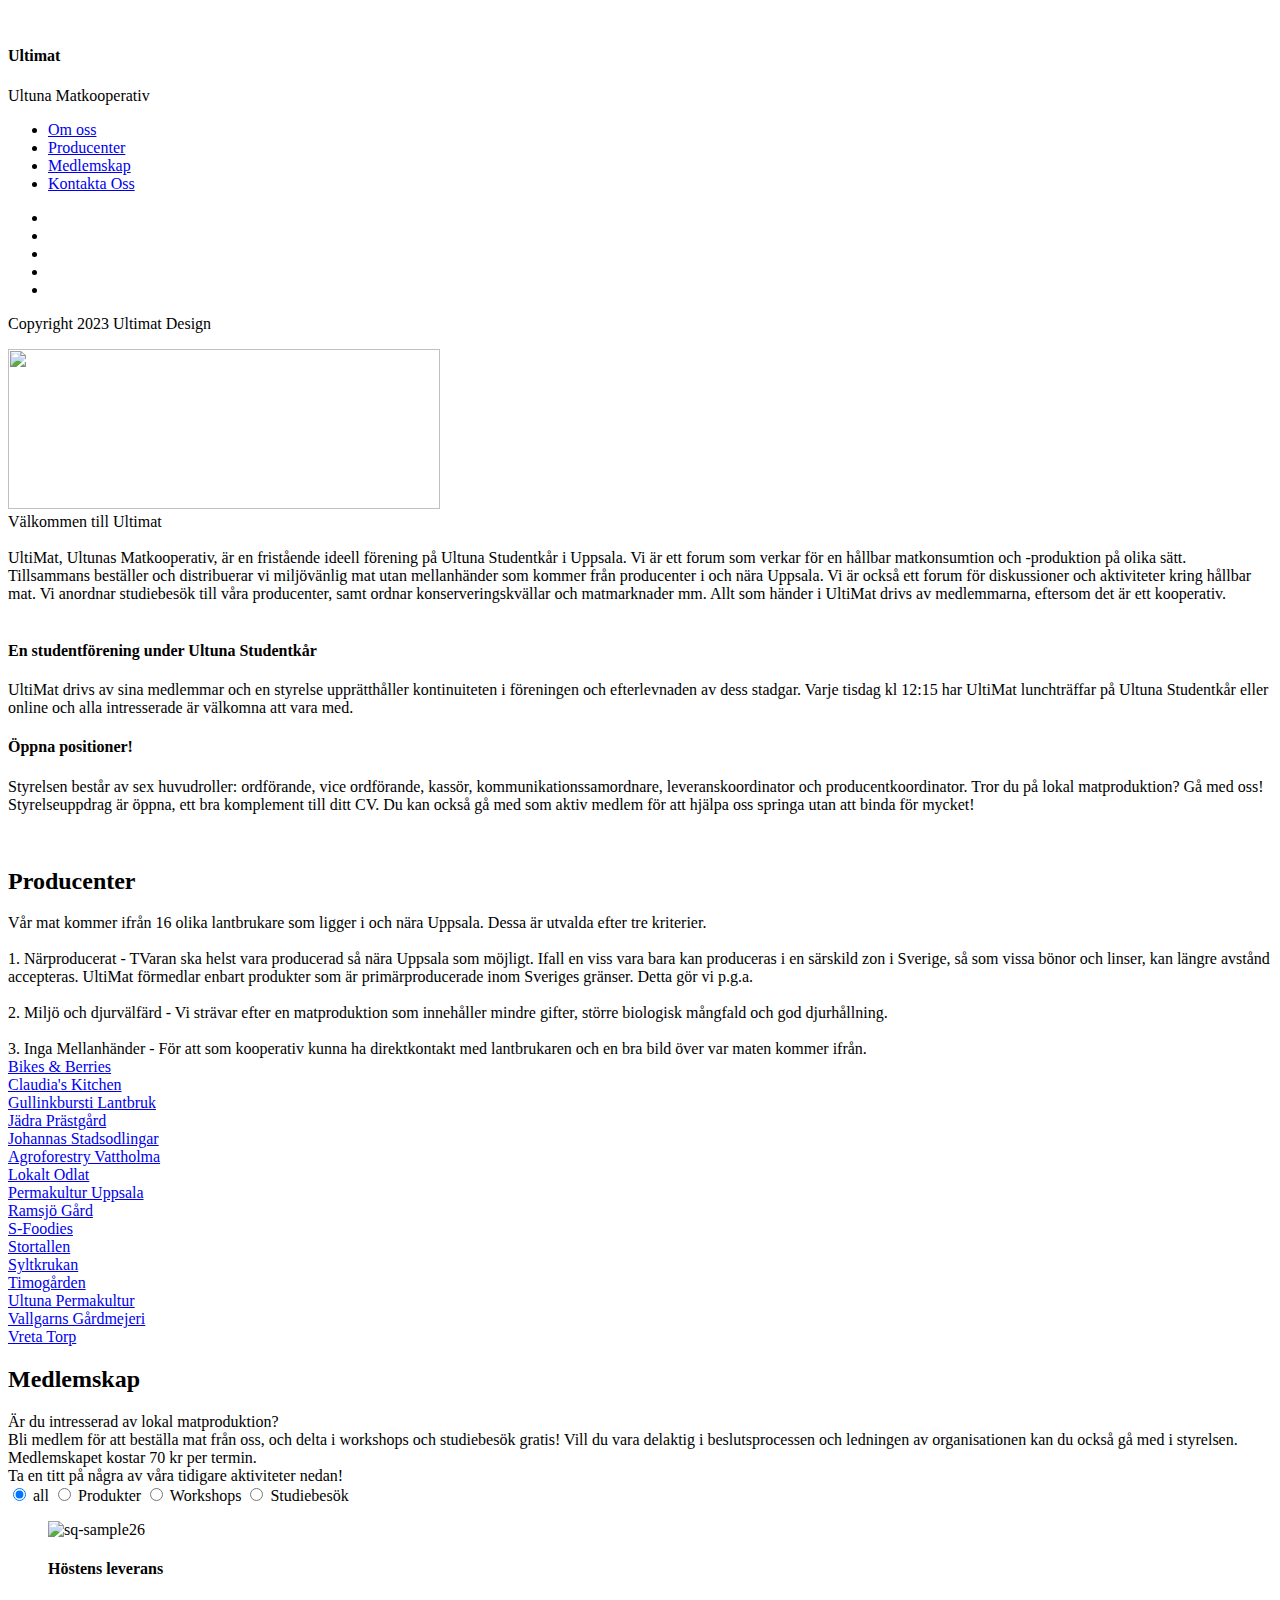
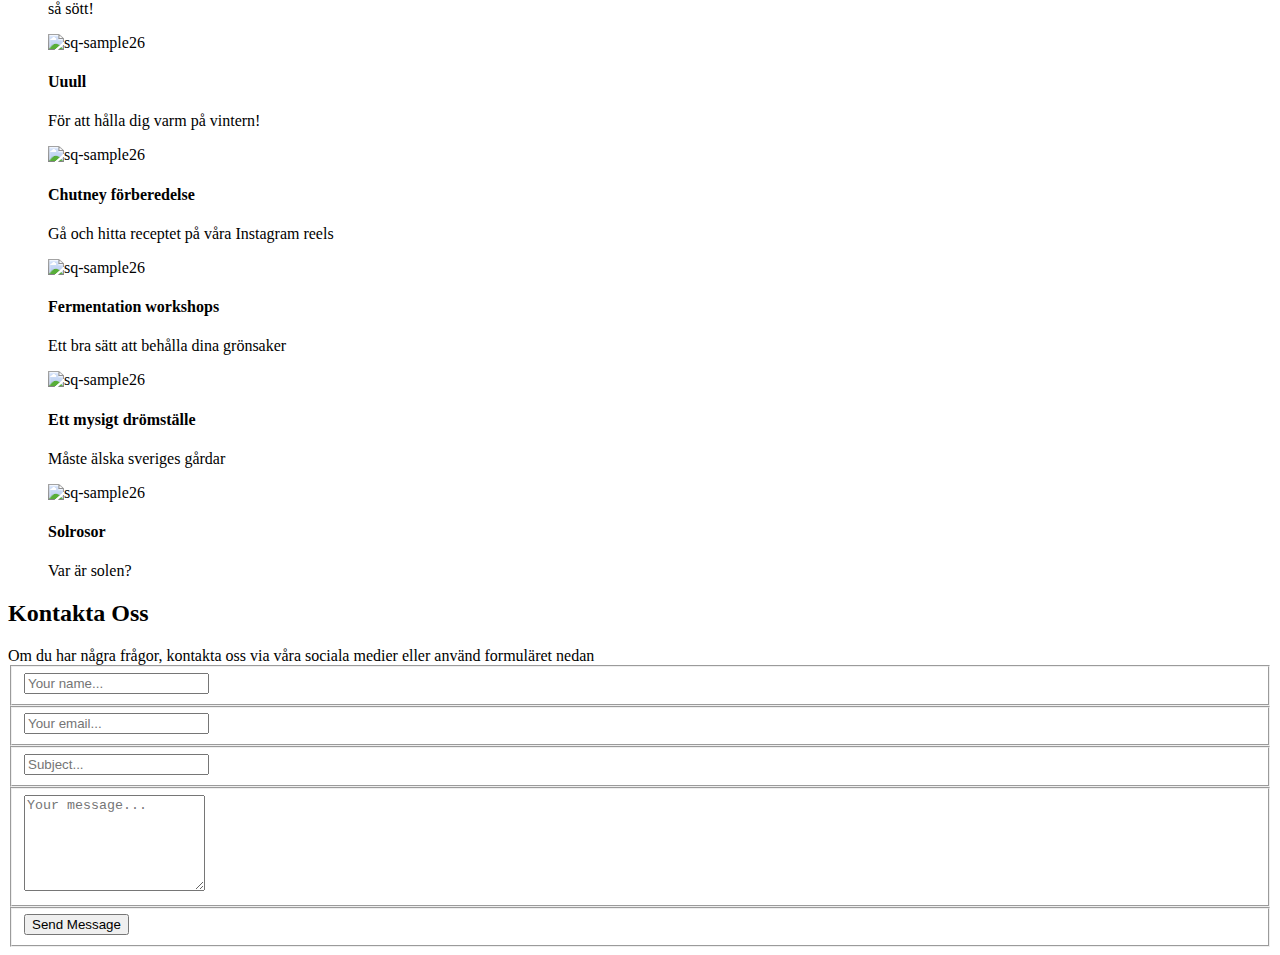
==== swedish.html @ 1b1e7d76 "Add files via upload" ====
<!DOCTYPE html>
<html lang="en">
  <head>
    <meta charset="utf-8" />
    <meta
      name="viewport"
      content="width=device-width, initial-scale=1, shrink-to-fit=no"
    />
    <meta name="description" content="" />
    <meta name="author" content="" />
    <link
      href="https://fonts.googleapis.com/css?family=Lato:100,300,400,700,900"
      rel="stylesheet"
    />

    <title>Ultimat Ultuna</title>
<!--
Reflux Template
https://templatemo.com/tm-531-reflux
-->
    <!-- Bootstrap core CSS -->
    <link href="vendor/bootstrap/css/bootstrap.min.css" rel="stylesheet" />

    <!-- Additional CSS Files -->
    <link rel="stylesheet" href="assets/css/fontawesome.css" />
    <link rel="stylesheet" href="assets/css/templatemo-style.css" />
    <link rel="stylesheet" href="assets/css/owl.css" />
    <link rel="stylesheet" href="assets/css/lightbox.css" />
  </head>

  <body>
    <div id="page-wraper">
      <!-- Sidebar Menu -->
      <div class="responsive-nav">
        <i class="fa fa-bars" id="menu-toggle"></i>
        <div id="menu" class="menu">
          <i class="fa fa-times" id="menu-close"></i>
          <div class="container">
            <div class="image">
              <a href="#"><img src="assets/images/author-image.jpg" alt="" /></a>
            </div>
            <div class="author-content">
              <h4>Ultimat</h4>
              <span>Ultuna Matkooperativ</span>
            </div>
            <nav class="main-nav" role="navigation">
              <ul class="main-menu">
                <li><a href="#section1">Om oss</a></li>
                <li><a href="#section2">Producenter</a></li>
                <li><a href="#section3">Medlemskap</a></li>
                <li><a href="#section4">Kontakta Oss</a></li>
              </ul>
            </nav>
            <div class="social-network">
              <ul class="soial-icons">
                <li>
                  <a href="index.html"
                    ><i class="fa fa-language"></i
                  ></a>
                </li>
                <li>
                  <a href="https://www.instagram.com/ultimat_ultuna/"><i class="fa fa-instagram"></i></a>
                </li>
                <li>
                  <a href="https://www.facebook.com/ultimatultuna/"><i class="fa fa-facebook"></i></a>
                </li>
                <li>
                  <a href="https://linktr.ee/ultimat_ultuna"><i class="fa fa-desktop"></i></a>
                </li>
                <li>
                  <a href="#"><i class="fa fa-envelope"></i></a>
                </li>
              </ul>
            </div>
            <div class="copyright-text">
              <p>Copyright 2023 Ultimat Design</p>
            </div>
          </div>
        </div>
      </div>

      <section class="section about-me" data-section="section1">
        <div class="container">
            <div class="center-image">
            </div>
          <div class="section-heading">
              <img src="assets/images/center.jpg" alt="" style="width:27em; height:10em;" />
            <div class="line-dec"></div>
            <span
              >Välkommen till Ultimat  <br><br> UltiMat, Ultunas Matkooperativ, är en fristående ideell förening på Ultuna Studentkår i Uppsala. Vi är ett forum som verkar för en hållbar matkonsumtion och -produktion på olika sätt. Tillsammans beställer och distribuerar vi miljövänlig mat utan mellanhänder som kommer från producenter i och nära Uppsala. Vi är också ett forum för diskussioner och aktiviteter kring hållbar mat. Vi anordnar studiebesök till våra producenter, samt ordnar konserveringskvällar och matmarknader mm.  Allt som händer i UltiMat drivs av medlemmarna, eftersom det är ett kooperativ.</span
            >
          </div>
          <div class="left-image-post">
            <div class="row">
              <div class="col-md-6">
                <div class="left-image">
                  <img src="assets/images/left-image.jpg" alt="" />
                </div>
              </div>
              <div class="col-md-6">
                <div class="right-text">
                  <h4>En studentförening under Ultuna Studentkår</h4>
                  <p> UltiMat drivs av sina medlemmar och en styrelse upprätthåller kontinuiteten i föreningen och efterlevnaden av dess stadgar. Varje tisdag kl 12:15 har UltiMat lunchträffar på Ultuna Studentkår eller online och alla intresserade är välkomna att vara med. 
                  </p>
                </div>
              </div>
            </div>
          </div>
          <div class="right-image-post">
            <div class="row">
              <div class="col-md-6">
                <div class="left-text">
                  <h4>Öppna positioner!</h4>
                  <p>
                    Styrelsen består av sex huvudroller: ordförande, vice ordförande, kassör, kommunikationssamordnare, leveranskoordinator och producentkoordinator. Tror du på lokal matproduktion? Gå med oss! Styrelseuppdrag är öppna, ett bra komplement till ditt CV. Du kan också gå med som aktiv medlem för att hjälpa oss springa utan att binda för mycket!
                  </p>
                </div>
              </div>
              <div class="col-md-6">
                <div class="right-image">
                  <img src="assets/images/right-image.jpg" alt="" />
                </div>
              </div>
            </div>
          </div>
        </div>
      </section>

      <section class="section my-services" data-section="section2">
        <div class="container">
          <div class="section-heading">
            <h2>Producenter</h2>
            <div class="line-dec"></div>
            <span
              > Vår mat kommer ifrån 16 olika lantbrukare som ligger i och nära Uppsala. Dessa är utvalda efter tre kriterier. <br> <br> 1. Närproducerat - TVaran ska helst vara producerad så nära Uppsala som möjligt. Ifall en viss vara bara kan produceras i en särskild zon i Sverige, så som vissa bönor och linser, kan längre avstånd accepteras. UltiMat förmedlar enbart produkter som är primärproducerade inom Sveriges gränser. Detta gör vi p.g.a.<br> <br> 2. Miljö och djurvälfärd - Vi strävar efter en matproduktion som innehåller mindre gifter, större biologisk mångfald och god djurhållning.<br> <br> 3. Inga Mellanhänder - För att som kooperativ kunna ha direktkontakt med lantbrukaren och en bra bild över var maten kommer ifrån.</span
            >
          </div>
          <div class="row">
            <div class="col-md-3">
                <div class="service-item">
                    <div class="white-button">
                        <a href="http://bikesnberries.se">Bikes &amp; Berries</a>
                    </div>
                </div>
            </div>
            <div class="col-md-3">
                <div class="service-item">
                    <div class="white-button">
                        <a href="#">Claudia's Kitchen</a>
                    </div>
                </div>
            </div>
            <div class="col-md-3">
                <div class="service-item">
                    <div class="white-button">
                        <a href="http://www.gullinbursti.se/">Gullinkbursti Lantbruk</a>
                    </div>
                </div>
            </div>
            <div class="col-md-3">
                <div class="service-item">
                    <div class="white-button">
                        <a href="https://facebook.com/people/J%C3%A4dra-Pr%C3%A4stg%C3%A5rd/100068453948174/">Jädra Prästgård</a>
                    </div>
                </div>
            </div>
           </div>
          <div class="row">
            <div class="col-md-3">
                <div class="service-item">
                    <div class="white-button">
                        <a href="https://www.johannas.org/">Johannas Stadsodlingar</a>
                    </div>
                </div>
            </div>
            <div class="col-md-3">
                <div class="service-item">
                    <div class="white-button">
                        <a href="https://agroforestry-vattholma.se/">Agroforestry Vattholma</a>
                    </div>
                </div>
            </div>
            <div class="col-md-3">
                <div class="service-item">
                    <div class="white-button">
                        <a href="https://lokaltodlat.wordpress.com/">Lokalt Odlat</a>
                    </div>
                </div>
            </div>
            <div class="col-md-3">
                <div class="service-item">
                    <div class="white-button">
                        <a href="http://www.permakulturuppsala.se/">Permakultur Uppsala</a>
                    </div>
                </div>
            </div>
           </div>
          <div class="row">
            <div class="col-md-3">
                <div class="service-item">
                    <div class="white-button">
                        <a href="http://www.ramsjogard.net/">Ramsjö Gård</a>
                    </div>
                </div>
            </div>
            <div class="col-md-3">
                <div class="service-item">
                    <div class="white-button">
                        <a href="https://www.sfoodies.se/">S-Foodies</a>
                    </div>
                </div>
            </div>
            <div class="col-md-3">
                <div class="service-item">
                    <div class="white-button">
                        <a href="http://stortallen.se/">Stortallen</a>
                    </div>
                </div>
            </div>
            <div class="col-md-3">
                <div class="service-item">
                    <div class="white-button">
                        <a href="https://syltkrukan.se/">Syltkrukan</a>
                    </div>
                </div>
            </div>
           </div>
          <div class="row">
            <div class="col-md-3">
                <div class="service-item">
                    <div class="white-button">
                        <a href="https://timogarden.wordpress.com/">Timogården</a>
                    </div>
                </div>
            </div>
            <div class="col-md-3">
                <div class="service-item">
                    <div class="white-button">
                        <a href="https://www.ultunapermakultur.com/">Ultuna Permakultur</a>
                    </div>
                </div>
            </div>
            <div class="col-md-3">
                <div class="service-item">
                    <div class="white-button">
                        <a href="https://www.vallgarn.eu/">Vallgarns Gårdmejeri</a>
                    </div>
                </div>
            </div>
            <div class="col-md-3">
                <div class="service-item">
                    <div class="white-button">
                        <a href="#">Vreta Torp</a>
                    </div>
                </div>
            </div>
           </div>
         </div>
      </section>

      <section class="section my-work" data-section="section3">
        <div class="container">
          <div class="section-heading">
            <h2>Medlemskap</h2>
            <div class="line-dec"></div>
            <span
              > Är du intresserad av lokal matproduktion? <br> Bli medlem för att beställa mat från oss, och delta i workshops och studiebesök gratis! Vill du vara delaktig i beslutsprocessen och ledningen av organisationen kan du också gå med i styrelsen. Medlemskapet kostar 70 kr per termin. <br> Ta en titt på några av våra tidigare aktiviteter nedan!</span
            >
          </div>
          <div class="row">
            <div class="isotope-wrapper">
              <form class="isotope-toolbar">
                <label
                  ><input
                    type="radio"
                    data-type="*"
                    checked=""
                    name="isotope-filter"
                  />
                  <span>all</span></label
                >
                <label
                  ><input
                    type="radio"
                    data-type="people"
                    name="isotope-filter"
                  />
                  <span>Produkter</span></label
                >
                <label
                  ><input
                    type="radio"
                    data-type="nature"
                    name="isotope-filter"
                  />
                  <span>Workshops</span></label
                >
                <label
                  ><input
                    type="radio"
                    data-type="animals"
                    name="isotope-filter"
                  />
                  <span>Studiebesök</span></label
                >
              </form>
              <div class="isotope-box">
                <div class="isotope-item" data-type="nature">
                  <figure class="snip1321">
                    <img
                      src="assets/images/portfolio-01.jpg"
                      alt="sq-sample26"
                    />
                    <figcaption>
                      <a
                        href="assets/images/portfolio-01.jpg"
                        data-lightbox="image-1"
                        data-title="Caption"
                        ><i class="fa fa-search"></i
                      ></a>
                      <h4>Höstens leverans</h4>
                      <span>så sött!</span>
                    </figcaption>
                  </figure>
                </div>

                <div class="isotope-item" data-type="people">
                  <figure class="snip1321">
                    <img
                      src="assets/images/portfolio-02.jpg"
                      alt="sq-sample26"
                    />
                    <figcaption>
                      <a
                        href="assets/images/portfolio-02.jpg"
                        data-lightbox="image-1"
                        data-title="Caption"
                        ><i class="fa fa-search"></i
                      ></a>
                      <h4>Uuull</h4>
                      <span>För att hålla dig varm på vintern!</span>
                    </figcaption>
                  </figure>
                </div>

                <div class="isotope-item" data-type="animals">
                  <figure class="snip1321">
                    <img
                      src="assets/images/portfolio-03.jpg"
                      alt="sq-sample26"
                    />
                    <figcaption>
                      <a
                        href="assets/images/portfolio-03.jpg"
                        data-lightbox="image-1"
                        data-title="Caption"
                        ><i class="fa fa-search"></i
                      ></a>
                      <h4>Chutney förberedelse</h4>
                      <span>Gå och hitta receptet på våra Instagram reels</span>
                    </figcaption>
                  </figure>
                </div>

                <div class="isotope-item" data-type="people">
                  <figure class="snip1321">
                    <img
                      src="assets/images/portfolio-04.jpg"
                      alt="sq-sample26"
                    />
                    <figcaption>
                      <a
                        href="assets/images/portfolio-04.jpg"
                        data-lightbox="image-1"
                        data-title="Caption"
                        ><i class="fa fa-search"></i
                      ></a>
                      <h4>Fermentation workshops</h4>
                      <span>Ett bra sätt att behålla dina grönsaker</span>
                    </figcaption>
                  </figure>
                </div>

                <div class="isotope-item" data-type="nature">
                  <figure class="snip1321">
                    <img
                      src="assets/images/portfolio-05.jpg"
                      alt="sq-sample26"
                    />
                    <figcaption>
                      <a
                        href="assets/images/portfolio-05.jpg"
                        data-lightbox="image-1"
                        data-title="Caption"
                        ><i class="fa fa-search"></i
                      ></a>
                      <h4>Ett mysigt drömställe</h4>
                      <span>Måste älska sveriges gårdar</span>
                    </figcaption>
                  </figure>
                </div>

                <div class="isotope-item" data-type="animals">
                  <figure class="snip1321">
                    <img
                      src="assets/images/portfolio-06.jpg"
                      alt="sq-sample26"
                    />
                    <figcaption>
                      <a
                        href="assets/images/portfolio-06.jpg"
                        data-lightbox="image-1"
                        data-title="Caption"
                        ><i class="fa fa-search"></i
                      ></a>
                      <h4>Solrosor</h4>
                      <span>Var är solen?</span>
                    </figcaption>
                  </figure>
                </div>
              </div>
            </div>
          </div>
        </div>
      </section>

      <section class="section contact-me" data-section="section4">
        <div class="container">
          <div class="section-heading">
            <h2>Kontakta Oss</h2>
            <div class="line-dec"></div>
            <span
              >Om du har några frågor, kontakta oss via våra sociala medier eller använd formuläret nedan</span
            >
          </div>
          <div class="row">
            <div class="right-content">
              <div class="container">
                <form id="contact" action="" method="post">
                  <div class="row">
                    <div class="col-md-6">
                      <fieldset>
                        <input
                          name="name"
                          type="text"
                          class="form-control"
                          id="name"
                          placeholder="Your name..."
                          required=""
                        />
                      </fieldset>
                    </div>
                    <div class="col-md-6">
                      <fieldset>
                        <input
                          name="email"
                          type="text"
                          class="form-control"
                          id="email"
                          placeholder="Your email..."
                          required=""
                        />
                      </fieldset>
                    </div>
                    <div class="col-md-12">
                      <fieldset>
                        <input
                          name="subject"
                          type="text"
                          class="form-control"
                          id="subject"
                          placeholder="Subject..."
                          required=""
                        />
                      </fieldset>
                    </div>
                    <div class="col-md-12">
                      <fieldset>
                        <textarea
                          name="message"
                          rows="6"
                          class="form-control"
                          id="message"
                          placeholder="Your message..."
                          required=""
                        ></textarea>
                      </fieldset>
                    </div>
                    <div class="col-md-12">
                      <fieldset>
                        <button type="submit" id="form-submit" class="button">
                          Send Message
                        </button>
                      </fieldset>
                    </div>
                  </div>
                </form>
              </div>
            </div>
          </div>
        </div>
      </section>
    </div>

    <!-- Scripts -->
    <!-- Bootstrap core JavaScript -->
    <script src="vendor/jquery/jquery.min.js"></script>
    <script src="vendor/bootstrap/js/bootstrap.bundle.min.js"></script>

    <script src="assets/js/isotope.min.js"></script>
    <script src="assets/js/owl-carousel.js"></script>
    <script src="assets/js/lightbox.js"></script>
    <script src="assets/js/custom.js"></script>
    <script>
      //according to loftblog tut
      $(".main-menu li:first").addClass("active");

      var showSection = function showSection(section, isAnimate) {
        var direction = section.replace(/#/, ""),
          reqSection = $(".section").filter(
            '[data-section="' + direction + '"]'
          ),
          reqSectionPos = reqSection.offset().top - 0;

        if (isAnimate) {
          $("body, html").animate(
            {
              scrollTop: reqSectionPos
            },
            800
          );
        } else {
          $("body, html").scrollTop(reqSectionPos);
        }
      };

      var checkSection = function checkSection() {
        $(".section").each(function() {
          var $this = $(this),
            topEdge = $this.offset().top - 80,
            bottomEdge = topEdge + $this.height(),
            wScroll = $(window).scrollTop();
          if (topEdge < wScroll && bottomEdge > wScroll) {
            var currentId = $this.data("section"),
              reqLink = $("a").filter("[href*=\\#" + currentId + "]");
            reqLink
              .closest("li")
              .addClass("active")
              .siblings()
              .removeClass("active");
          }
        });
      };

      $(".main-menu").on("click", "a", function(e) {
        e.preventDefault();
        showSection($(this).attr("href"), true);
      });

      $(window).scroll(function() {
        checkSection();
      });
    </script>
  </body>
</html>
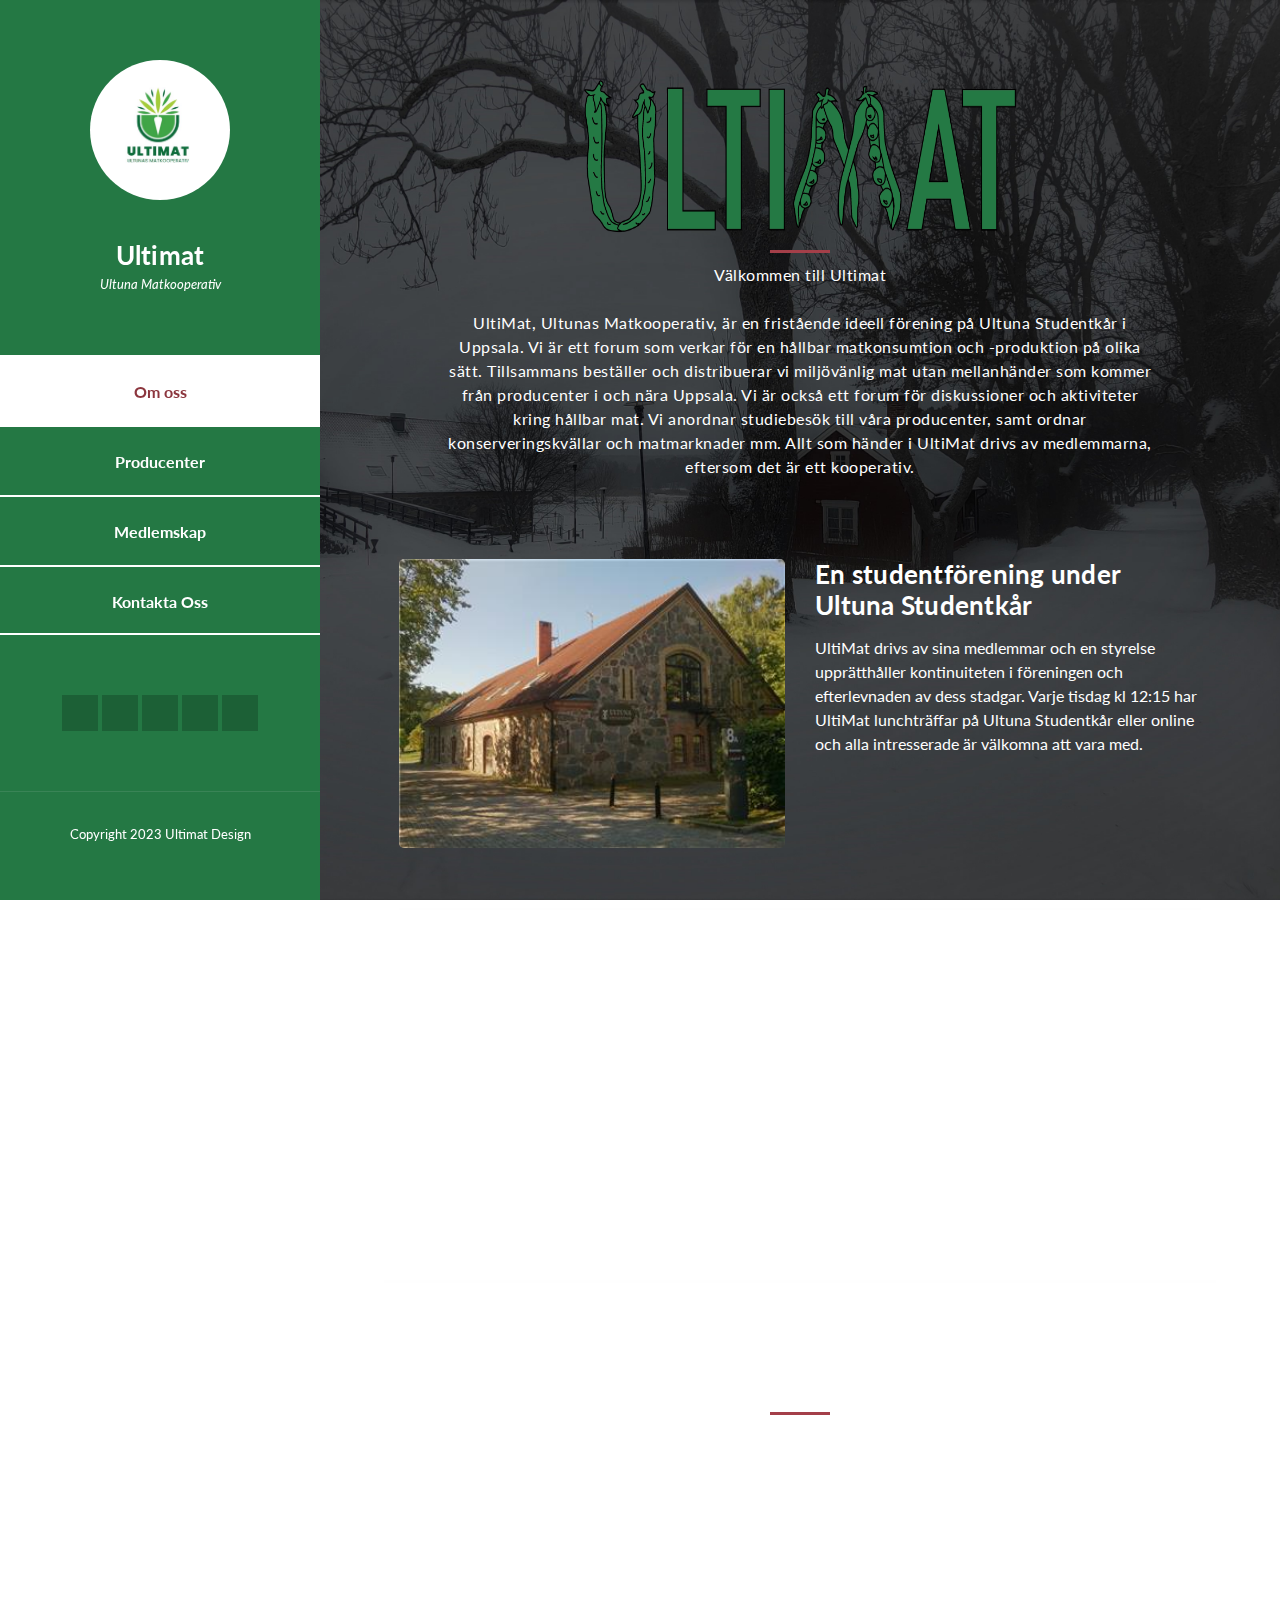
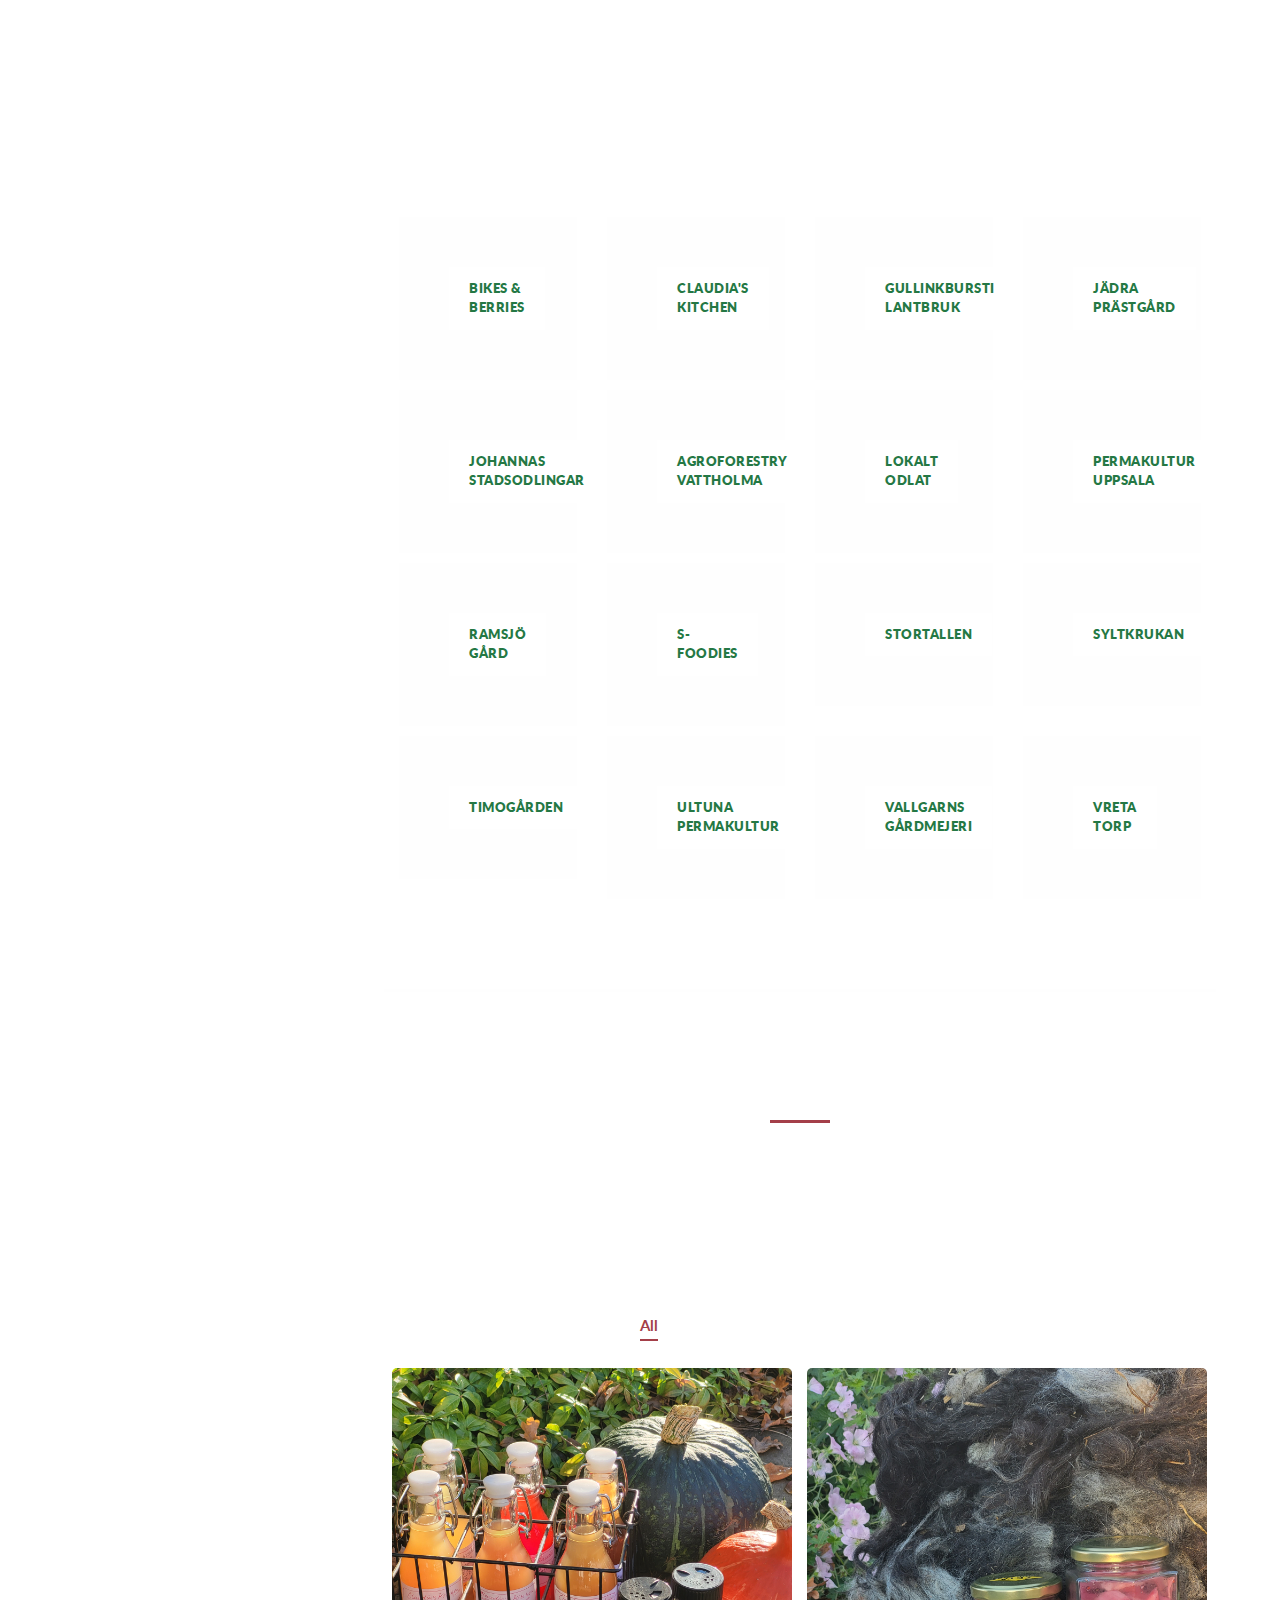
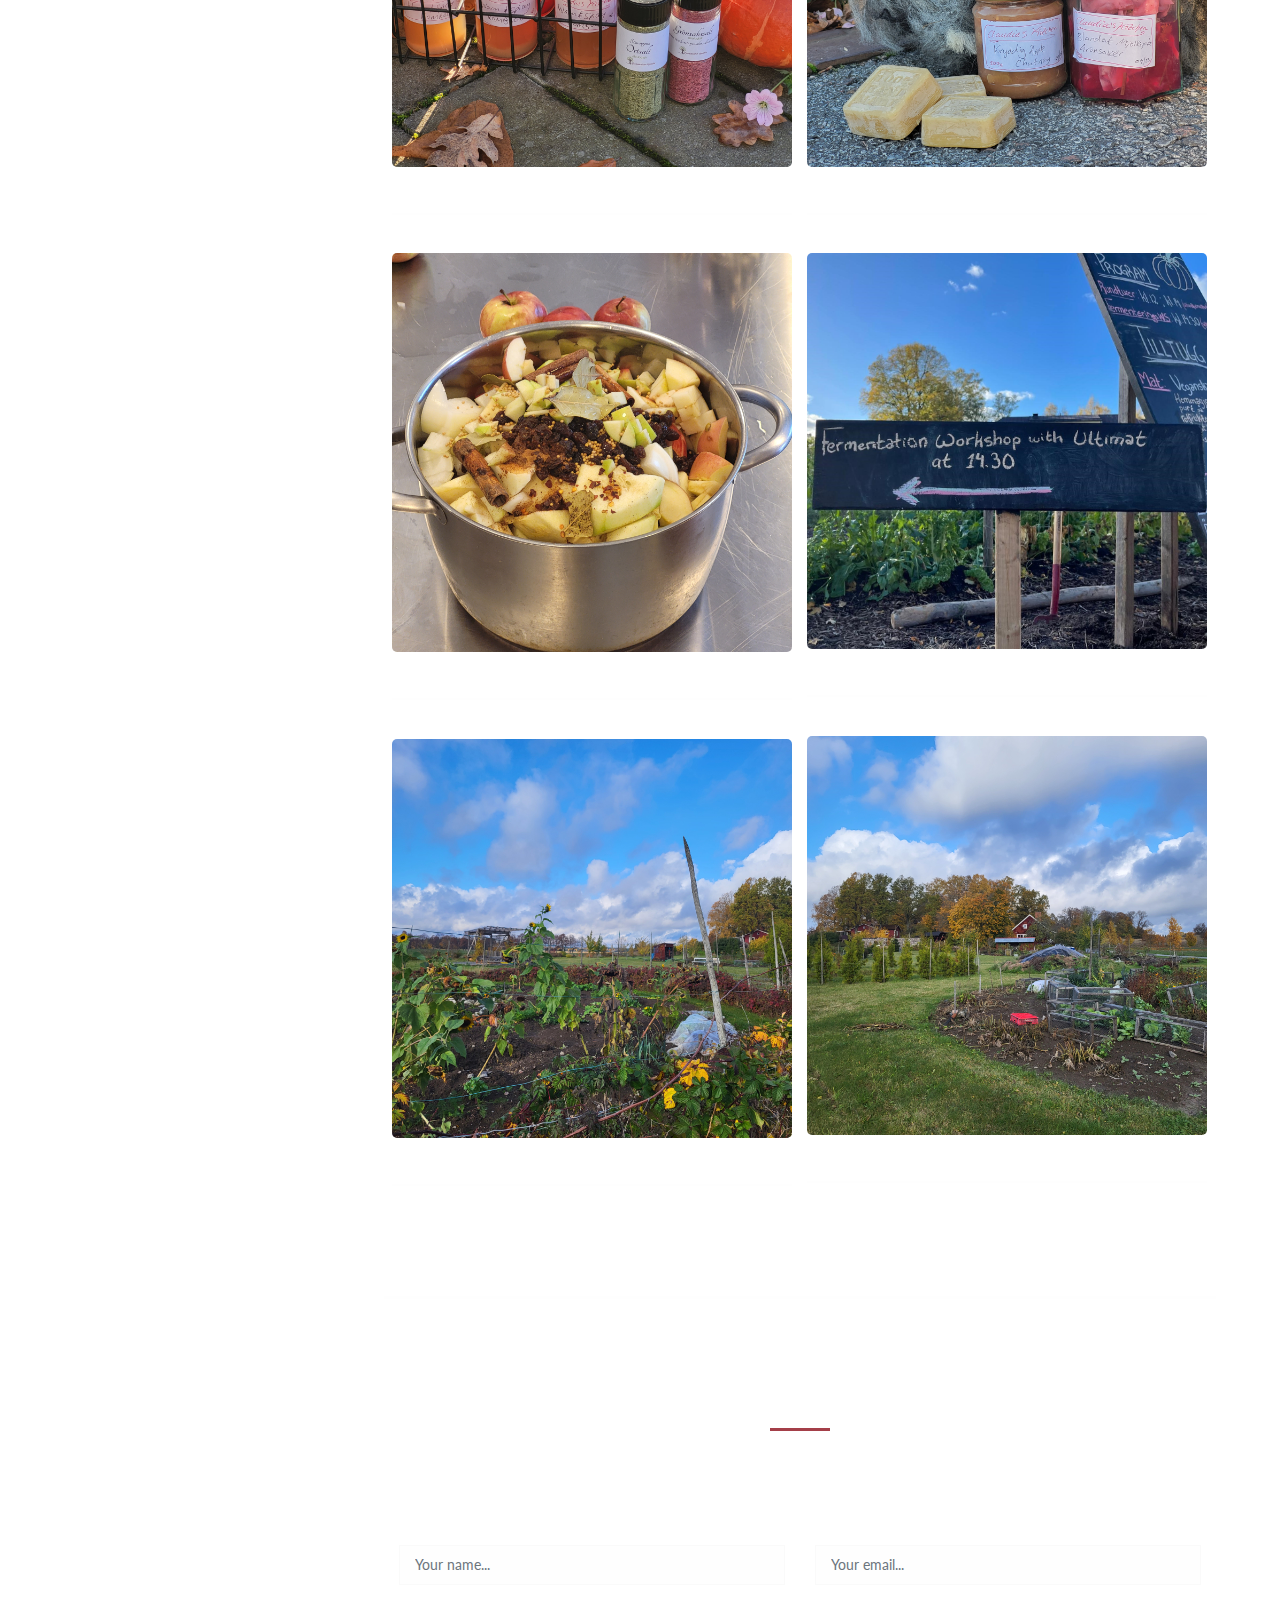
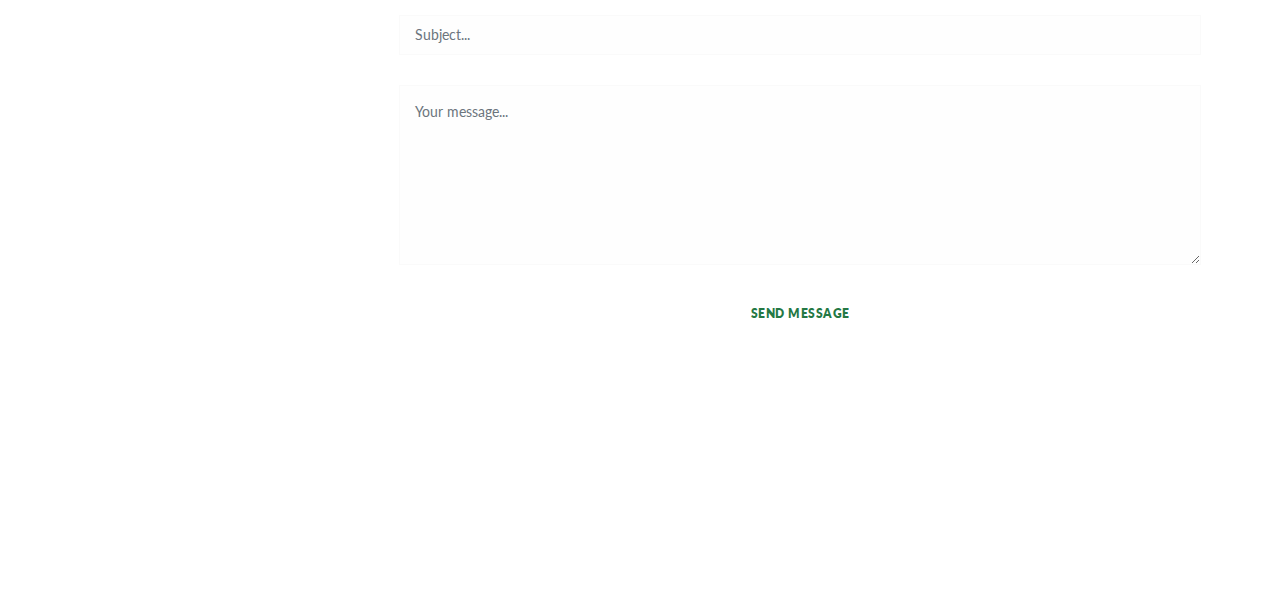
==== commit 357609b3: "Update swedish.html" ====
--- a/swedish.html
+++ b/swedish.html
@@ -19,13 +19,13 @@
 https://templatemo.com/tm-531-reflux
 -->
     <!-- Bootstrap core CSS -->
-    <link href="vendor/bootstrap/css/bootstrap.min.css" rel="stylesheet" />
+    <link href="bootstrap.min.css" rel="stylesheet" />
 
     <!-- Additional CSS Files -->
-    <link rel="stylesheet" href="assets/css/fontawesome.css" />
-    <link rel="stylesheet" href="assets/css/templatemo-style.css" />
-    <link rel="stylesheet" href="assets/css/owl.css" />
-    <link rel="stylesheet" href="assets/css/lightbox.css" />
+    <link rel="stylesheet" href="fontawesome.css" />
+    <link rel="stylesheet" href="templatemo-style.css" />
+    <link rel="stylesheet" href="owl.css" />
+    <link rel="stylesheet" href="lightbox.css" />
   </head>
 
   <body>
@@ -37,7 +37,7 @@
           <i class="fa fa-times" id="menu-close"></i>
           <div class="container">
             <div class="image">
-              <a href="#"><img src="assets/images/author-image.jpg" alt="" /></a>
+              <a href="#"><img src="author-image.jpg" alt="" /></a>
             </div>
             <div class="author-content">
               <h4>Ultimat</h4>
@@ -84,7 +84,7 @@
             <div class="center-image">
             </div>
           <div class="section-heading">
-              <img src="assets/images/center.jpg" alt="" style="width:27em; height:10em;" />
+              <img src="center.jpg" alt="" style="width:27em; height:10em;" />
             <div class="line-dec"></div>
             <span
               >Välkommen till Ultimat  <br><br> UltiMat, Ultunas Matkooperativ, är en fristående ideell förening på Ultuna Studentkår i Uppsala. Vi är ett forum som verkar för en hållbar matkonsumtion och -produktion på olika sätt. Tillsammans beställer och distribuerar vi miljövänlig mat utan mellanhänder som kommer från producenter i och nära Uppsala. Vi är också ett forum för diskussioner och aktiviteter kring hållbar mat. Vi anordnar studiebesök till våra producenter, samt ordnar konserveringskvällar och matmarknader mm.  Allt som händer i UltiMat drivs av medlemmarna, eftersom det är ett kooperativ.</span
@@ -94,7 +94,7 @@
             <div class="row">
               <div class="col-md-6">
                 <div class="left-image">
-                  <img src="assets/images/left-image.jpg" alt="" />
+                  <img src="left-image.jpg" alt="" />
                 </div>
               </div>
               <div class="col-md-6">
@@ -118,7 +118,7 @@
               </div>
               <div class="col-md-6">
                 <div class="right-image">
-                  <img src="assets/images/right-image.jpg" alt="" />
+                  <img src="right-image.jpg" alt="" />
                 </div>
               </div>
             </div>
@@ -308,12 +308,12 @@
                 <div class="isotope-item" data-type="nature">
                   <figure class="snip1321">
                     <img
-                      src="assets/images/portfolio-01.jpg"
+                      src="portfolio-01.jpg"
                       alt="sq-sample26"
                     />
                     <figcaption>
                       <a
-                        href="assets/images/portfolio-01.jpg"
+                        href="portfolio-01.jpg"
                         data-lightbox="image-1"
                         data-title="Caption"
                         ><i class="fa fa-search"></i
@@ -327,12 +327,12 @@
                 <div class="isotope-item" data-type="people">
                   <figure class="snip1321">
                     <img
-                      src="assets/images/portfolio-02.jpg"
+                      src="portfolio-02.jpg"
                       alt="sq-sample26"
                     />
                     <figcaption>
                       <a
-                        href="assets/images/portfolio-02.jpg"
+                        href="portfolio-02.jpg"
                         data-lightbox="image-1"
                         data-title="Caption"
                         ><i class="fa fa-search"></i
@@ -346,12 +346,12 @@
                 <div class="isotope-item" data-type="animals">
                   <figure class="snip1321">
                     <img
-                      src="assets/images/portfolio-03.jpg"
+                      src="portfolio-03.jpg"
                       alt="sq-sample26"
                     />
                     <figcaption>
                       <a
-                        href="assets/images/portfolio-03.jpg"
+                        href="portfolio-03.jpg"
                         data-lightbox="image-1"
                         data-title="Caption"
                         ><i class="fa fa-search"></i
@@ -365,12 +365,12 @@
                 <div class="isotope-item" data-type="people">
                   <figure class="snip1321">
                     <img
-                      src="assets/images/portfolio-04.jpg"
+                      src="portfolio-04.jpg"
                       alt="sq-sample26"
                     />
                     <figcaption>
                       <a
-                        href="assets/images/portfolio-04.jpg"
+                        href="portfolio-04.jpg"
                         data-lightbox="image-1"
                         data-title="Caption"
                         ><i class="fa fa-search"></i
@@ -384,12 +384,12 @@
                 <div class="isotope-item" data-type="nature">
                   <figure class="snip1321">
                     <img
-                      src="assets/images/portfolio-05.jpg"
+                      src="portfolio-05.jpg"
                       alt="sq-sample26"
                     />
                     <figcaption>
                       <a
-                        href="assets/images/portfolio-05.jpg"
+                        href="portfolio-05.jpg"
                         data-lightbox="image-1"
                         data-title="Caption"
                         ><i class="fa fa-search"></i
@@ -403,12 +403,12 @@
                 <div class="isotope-item" data-type="animals">
                   <figure class="snip1321">
                     <img
-                      src="assets/images/portfolio-06.jpg"
+                      src="portfolio-06.jpg"
                       alt="sq-sample26"
                     />
                     <figcaption>
                       <a
-                        href="assets/images/portfolio-06.jpg"
+                        href="portfolio-06.jpg"
                         data-lightbox="image-1"
                         data-title="Caption"
                         ><i class="fa fa-search"></i
@@ -504,13 +504,13 @@
 
     <!-- Scripts -->
     <!-- Bootstrap core JavaScript -->
-    <script src="vendor/jquery/jquery.min.js"></script>
-    <script src="vendor/bootstrap/js/bootstrap.bundle.min.js"></script>
-
-    <script src="assets/js/isotope.min.js"></script>
-    <script src="assets/js/owl-carousel.js"></script>
-    <script src="assets/js/lightbox.js"></script>
-    <script src="assets/js/custom.js"></script>
+    <script src="jquery.min.js"></script>
+    <script src="bootstrap.bundle.min.js"></script>
+
+    <script src="isotope.min.js"></script>
+    <script src="owl-carousel.js"></script>
+    <script src="lightbox.js"></script>
+    <script src="custom.js"></script>
     <script>
       //according to loftblog tut
       $(".main-menu li:first").addClass("active");
--- a/templatemo-style.css
+++ b/templatemo-style.css
@@ -0,0 +1,811 @@
+/*
+
+Reflux Template
+
+https://templatemo.com/tm-531-reflux
+
+*/
+
+@import url(fontawesome.css);
+@import url("https://fonts.googleapis.com/css?family=Lato:100,300,400,700,900");
+body {
+    font-family: 'Lato', sans-serif;
+}
+
+#page-wraper {
+    background: url("page-bg.jpg") no-repeat center center fixed;
+    -webkit-background-size: cover;
+    -moz-background-size: cover;
+    -o-background-size: cover;
+    background-size: cover;
+    width: 100%;
+}
+
+
+/* Basic */
+
+body {
+    overflow-x: hidden;
+}
+
+input,
+select,
+textarea {
+    outline: none;
+}
+
+a,
+a:hover {
+    text-decoration: none;
+}
+
+p {
+    font-size: 16px;
+    line-height: 24px;
+    color: #fff;
+}
+
+h4 {
+    font-size: 26px;
+    font-weight: 700;
+    color: #fff;
+    letter-spacing: 0.25px;
+}
+
+img {
+    width: 100%;
+    overflow: hidden;
+}
+
+ul {
+    padding: 0;
+    margin: 0;
+    list-style: none;
+}
+
+ul li {
+    display: inline-block;
+}
+
+html {
+    -webkit-box-sizing: border-box;
+    -moz-box-sizing: border-box;
+    box-sizing: border-box;
+}
+
+*,
+*:before,
+*:after {
+    -webkit-box-sizing: inherit;
+    -moz-box-sizing: inherit;
+    box-sizing: inherit;
+}
+
+.clearfix {
+    zoom: 1;
+}
+
+.clearfix:before,
+.clearfix:after {
+    content: "";
+    display: table;
+}
+
+.clearfix:after {
+    clear: both;
+}
+
+.container {
+    margin: 0 auto;
+}
+
+.main-nav {
+    text-align: center;
+}
+
+.main-nav li:last-child a {
+    border-bottom: 2px solid #fff;
+}
+
+.main-nav li {
+    display: block;
+}
+
+.main-nav li a {
+    height: 70px;
+    line-height: 70px;
+    display: inline-block;
+    font-size: 16px;
+    font-weight: 700;
+    color: #fff;
+    width: 100%;
+    transition: all 0.5s;
+    border-top: 2px solid #fff;
+}
+
+.main-nav li:hover a,
+.main-nav li.active a {
+    background: #fff;
+    color: #8c363e;
+}
+
+/* Sidebar Menu */
+
+.menu .image {
+    margin-top: 60px;
+}
+
+.menu .image img {
+    width: 140px;
+    height: 140px;
+    border-radius: 50%;
+    text-align: center;
+}
+
+.menu .author-content {
+    margin: 40px 0px 60px 0px;
+}
+
+.menu .author-content h4 {
+    margin-bottom: 0px;
+}
+
+.menu .author-content span {
+    font-size: 13px;
+    font-style: italic;
+    color: #fff;
+}
+
+.menu .social-network {
+    margin-top: 60px;
+}
+
+.menu .social-network ul li {
+    margin: 0 3px;
+}
+
+.menu .social-network ul li a {
+    width: 40px;
+    height: 40px;
+    display: inline-block;
+    text-align: center;
+    line-height: 40px;
+    background-color: rgba(0, 0, 0, 0.2);
+    color: #fff;
+    font-size: 14px;
+    transition: all 0.5s;
+}
+
+.menu .social-network ul li a:hover {
+    background-color: #fff;
+    color: #a43f49;
+}
+
+.menu .copyright-text {
+    position: relative;
+    margin-top: 60px;
+}
+
+.menu .copyright-text p {
+    border-top: 1px solid rgba(250, 250, 250, 0.1);
+    display: inline-block;
+    width: 100%;
+    padding-left: 30px;
+    padding-right: 30px;
+    padding-top: 30px;
+    font-size: 13px;
+}
+
+.menu:before,
+.menu:after {
+    content: "";
+    display: table;
+}
+
+.menu:after {
+    clear: both;
+}
+
+.menu a {
+    text-decoration: none;
+    color: inherit;
+}
+
+.menu {
+    text-align: center;
+}
+
+.menu::-webkit-scrollbar {
+    display: none;
+}
+
+.menu {
+    left: 10%;
+  -webkit-transition: -webkit-transform 233ms cubic-bezier(0, 0, 0.21, 1);
+  -webkit-overflow-scrolling: touch;
+  background-color: #247844;
+  box-sizing: border-box;
+  height: 100vh;  
+  max-height: 100vh !important;
+  max-width: 80vw !important;
+  min-width: 45px !important;
+  outline: none;
+  overflow-x: hidden !important;
+  overflow-y: auto !important;
+  padding: 0;
+  position: fixed !important;
+  top: calc(0px);  
+  width: 20%;
+  will-change: transform;
+  z-index: 9999 !important;
+}
+
+.menu-toggle {
+  color: #fff;
+  cursor: pointer;
+  font-size: 25px;
+  position: fixed;
+  right: 25px;
+  top: 25px;
+}
+
+#menu-toggle {
+    z-index: 999;
+    cursor: pointer;
+    position: fixed;
+    top: 0;
+    left: 0;
+    color: #247844;
+    background-color: #fff;
+    width: 60px;
+    height: 60px;
+    text-align: center;
+    display: inline-block;
+    line-height: 60px;
+}
+
+.menu-close {
+  cursor: pointer;
+}
+
+#menu-close {
+    cursor: pointer;
+    text-align: right;
+    color: #247844;
+    background-color: #fff;
+    width: 100%;
+    height: 60px;
+    text-align: center;
+    display: inline-block;
+    line-height: 60px;
+}
+
+
+/* Section */
+
+.section {
+    color: #fff;
+    width: 55%;
+    right: 10%;
+    left: 35%;
+    position: relative;
+    min-height: 100vh;
+    padding-bottom: 80px;
+    border-bottom: 3px solid rgba(250, 250, 250, 0.25);
+}
+
+.section-heading {
+    text-align: center;
+    padding: 80px 45px;
+}
+
+.section-heading h2 {
+    font-size: 32px;
+    font-weight: 700;
+    color: #fff;
+}
+
+.section-heading .line-dec {
+    width: 60px;
+    height: 3px;
+    background-color: #a43f49;
+    margin: 10px auto;
+}
+
+.section-heading span {
+    margin-top: 5px;
+    font-size: 16px;
+    color: #fff;
+    letter-spacing: 0.5px;
+}
+
+
+/* Buttons */
+
+.white-button a {
+    display: inline-block;
+    padding: 12px 20px;
+    background-color: #fff;
+    color: #247844;
+    font-size: 13px;
+    font-weight: 800;
+    letter-spacing: 0.5px;
+    text-transform: uppercase;
+    transition: all 0.5s;
+}
+
+.white-button a:hover {
+    background-color: #247844;
+    color: #fff;
+}
+
+button {
+    display: inline-block;
+    padding: 10px 20px;
+    background-color: #fff;
+    color: #247844;
+    font-size: 12px;
+    font-weight: 800;
+    letter-spacing: 0.5px;
+    text-transform: uppercase;
+    transition: all 0.5s;
+    border: none;
+    outline: none;
+    cursor: pointer;
+}
+
+button:hover {
+    outline: none;
+    background-color: #247844;
+    color: #fff;
+}
+
+
+/* Left & Right Post */
+
+.right-image-post {
+    margin-top: 60px;
+    padding-top: 60px;
+    border-top: 2px solid rgba(250, 250, 250, 0.1);
+}
+
+.left-image img,
+.right-image img {
+    border-radius: 5px;
+}
+
+.right-image-post h4,
+.left-image-post h4 {
+    margin-top: 30px;
+}
+
+.right-image-post p,
+.left-image-post p {
+    margin-top: 20px;
+}
+
+.right-image-post .white-button,
+.left-image-post .white-button {
+    margin-top: 30px;
+}
+
+
+/* Services */
+
+.my-services .col-md-6 {
+    padding-left: 5px;
+    padding-right: 5px;
+}
+
+.service-item {
+    margin-bottom: 10px;
+    padding: 50px;
+    background-color: rgba(250, 250, 250, 0.1);
+    transition: all 0.5s;
+}
+
+.service-item h4 {
+    transition: all 0.5s;
+}
+
+.service-item p {
+    transition: all 0.5s;
+}
+
+.service-item:hover {
+    background-color: rgba(250, 250, 250, 1);
+}
+
+.service-item:hover h4 {
+    color: #1e1e1e;
+}
+
+.service-item:hover p {
+    color: #4a4a4a;
+}
+
+.service-item .service-icon {
+    width: 70px;
+    height: 70px;
+    display: inline-block;
+    margin-bottom: 30px;
+    background-size: cover;
+    background-repeat: no-repeat;
+    transition: all 0.5s;
+}
+
+.service-item .first-service-icon {
+    background-image: url(../images/first-white-icon.png);
+}
+
+.service-item:hover .first-service-icon {
+    background-image: url(../images/first-main-icon.png);
+}
+
+.service-item .second-service-icon {
+    background-image: url(../images/second-white-icon.png);
+}
+
+.service-item:hover .second-service-icon {
+    background-image: url(../images/second-main-icon.png);
+}
+
+.service-item .third-service-icon {
+    background-image: url(../images/third-white-icon.png);
+}
+
+.service-item:hover .third-service-icon {
+    background-image: url(../images/third-main-icon.png);
+}
+
+.service-item .fourth-service-icon {
+    background-image: url(../images/fourth-white-icon.png);
+}
+
+.service-item:hover .fourth-service-icon {
+    background-image: url(../images/fourth-main-icon.png);
+}
+
+
+/* My Work */
+
+section.my-work .section-heading {
+    text-align: center;
+    padding: 80px 45px 50px 45px;
+}
+
+.isotope-wrapper {
+    position: relative;
+    width: 100%;
+    margin: auto;
+}
+
+.isotope-toolbar input[type="radio"] {
+    display: none;
+}
+
+.isotope-toolbar span {
+    text-transform: capitalize;
+    display: inline-block;
+    margin-right: 15px;
+    padding-bottom: 3px;
+    font-size: 15px;
+    font-weight: 700;
+    border-bottom: 2px solid transparent;
+    transform: ease-in-out 0.5s;
+    cursor: pointer;
+}
+
+.isotope-toolbar input[type="radio"]:checked + span {
+    color: #a43f49;
+    border-bottom: 2px solid #a43f49;
+}
+
+.isotope-box {
+    position: relative;
+    width: 100%;
+}
+
+.isotope-toolbar {
+    text-align: center;
+    margin: 10px;
+}
+
+.isotope-toolbar p {
+    border-top: 1px solid #fff;
+    padding-top: 15px;
+}
+
+.isotope-toolbar a {
+    color: #fff;
+}
+
+.isotope-item {
+    position: relative;
+    width: 48%;
+    margin: 1%;
+    border-bottom: 2px solid rgba(250,250,250,0.1);
+    padding-bottom: 30px;
+    margin-bottom: 30px;
+}
+
+.isotope-item img {
+    top: 0;
+    left: 0;
+    width: 100%;
+    height: 100%;
+    border-radius: 5px;
+}
+
+.lazyload {
+    background: #f7f7f7;
+}
+
+.lazyloading {
+    background: #f7f7f7 url(//afarkas.github.io/lazysizes/assets/imgs/loader.gif) no-repeat center;
+    min-height: 60px;
+}
+
+figure.snip1321 {
+  overflow: hidden;
+  text-align: center;
+  -webkit-perspective: 50em;
+  perspective: 50em;
+}
+figure.snip1321 * {
+  -webkit-box-sizing: padding-box;
+  box-sizing: padding-box;
+  -webkit-transition: all 0.2s ease-out;
+  transition: all 0.2s ease-out;
+}
+figure.snip1321 figcaption {
+  top: 50%;
+  left: 20px;
+  right: 20px;
+  position: absolute;
+  opacity: 0;
+  z-index: 1;
+}
+figure.snip1321 h4 {
+    margin-top: 15px;
+  margin-bottom: 5px;
+  color: #232323;
+}
+figure.snip1321 span {
+    font-size: 14px;
+    font-style: italic;
+    display: block;
+    color: #7a7a7a;
+}
+figure.snip1321 i {
+  position: relative!important;
+  font-size: 18px;
+  background-color: #247844;
+  width: 40px;
+  height: 40px;
+  display: inline-block;
+  text-align: center;
+  line-height: 40px;
+  border-radius: 5px;
+  color: #fff;
+}
+figure.snip1321:after {
+  background-color: #ffffff;
+  position: absolute;
+  content: "";
+  display: block;
+  top: 20px;
+  left: 20px;
+  right: 20px;
+  bottom: 20px;
+  -webkit-transition: all 0.4s ease-in-out;
+  transition: all 0.4s ease-in-out;
+  -webkit-transform: rotateX(-90deg);
+  transform: rotateX(-90deg);
+  -webkit-transform-origin: 50% 50%;
+  -ms-transform-origin: 50% 50%;
+  transform-origin: 50% 50%;
+  opacity: 0;
+}
+figure.snip1321 a {
+  left: 0;
+  right: 0;
+  top: 0;
+  bottom: 0;
+  z-index: 1;
+}
+figure.snip1321:hover figcaption,
+figure.snip1321.hover figcaption {
+  -webkit-transform: translateY(-50%);
+  transform: translateY(-50%);
+  opacity: 1;
+  -webkit-transition-delay: 0.2s;
+  transition-delay: 0.2s;
+}
+figure.snip1321:hover:after,
+figure.snip1321.hover:after {
+  -webkit-transform: rotateX(0);
+  transform: rotateX(0);
+  opacity: 0.9;
+}
+
+
+/* Contact Me */
+
+section.contact-me {
+    border-bottom: none;
+}
+
+#contact input {
+    background-color: rgba(250,250,250,0.1);
+    border: 1px solid rgba(250,250,250,1);
+    border-radius: 0px;
+    margin-bottom: 30px;
+    color: #fff;
+    font-size: 14px;
+    height: 40px;
+    line-height: 40px;
+    width: 100%;
+    padding-left: 15px;
+}
+
+#contact input:focus {
+    outline: none;
+    box-shadow: none;
+}
+
+#contact textarea {
+    background-color: rgba(250,250,250,0.1);
+    border: 1px solid rgba(250,250,250,1);
+    border-radius: 0px;
+    margin-bottom: 30px;
+    color: #fff;
+    font-size: 14px;
+    height: 180px;
+    max-height: 220px;
+    line-height: 40px;
+    width: 100%;
+    padding-left: 15px;
+}
+
+#contact textarea:focus {
+    outline: none;
+    box-shadow: none;
+}
+
+#contact {
+    text-align: center;
+}
+
+@media screen and (max-width: 1680px) {
+    .menu {
+        left: 5%;
+    }
+
+    .section {
+        color: #fff;
+        width: 65%;
+        right: 5%;
+        left: 30%;
+    }
+}
+
+@media screen and (max-width: 1680px) and (min-width: 846px) { 
+    .menu .social-network ul li a {
+        width: 36px;
+        height: 36px;
+        line-height: 36px;
+    }
+
+    .menu .social-network ul li {
+        margin: 0;
+    }
+
+    .menu .image {
+        margin-top: 60px;
+    }
+}
+
+@media screen and (max-width: 1280px) {
+    .menu {
+        left: 0%;
+    }
+
+    .right-image-post h4,
+    .left-image-post h4 {
+        margin-top: 0px;
+    }
+
+    .right-image-post p,
+    .left-image-post p {
+        margin-top: 15px;
+    }
+
+    .right-image-post .white-button,
+    .left-image-post .white-button {
+        margin-top: 25px;
+    }
+
+}
+
+.menu .container {
+    padding-left: 0;
+    padding-right: 0;
+}
+
+@media screen and (max-width: 1280px) and (min-width: 846px) {
+    .menu {
+        width: 25%;
+    }
+}
+
+#menu-toggle,
+#menu-close {
+    display: none;
+}  
+
+@media screen and (max-width: 845px) {        
+    #menu-toggle,
+    #menu-close {
+        display: inline-block;
+    }    
+
+    .menu {        
+        width: 320px;
+        -webkit-transform: translateX(-100%) !important;
+        transform: translateX(-100%) !important;
+        transition: -webkit-transform 233ms cubic-bezier(0, 0, 0.21, 1);
+        transition: transform 233ms cubic-bezier(0, 0, 0.21, 1);
+        transition: transform 233ms cubic-bezier(0, 0, 0.21, 1), -webkit-transform 233ms cubic-bezier(0, 0, 0.21, 1);
+    }
+
+    .menu .image {
+        margin-top: 40px;        
+    }
+
+    .menu .image img {
+        width: 120px;
+        height: 120px;
+    }
+
+    .menu .author-content {
+        margin: 20px 0px 40px 0px;
+    }
+
+    .menu .container {
+        padding-left: 15px;
+        padding-right: 15px;
+    }
+
+    .menu.open {
+        display: inline-block;
+        -webkit-transform: translateX(0) !important;
+                transform: translateX(0) !important;
+    }
+
+    .responsive-nav {
+        display: inline-block;
+    }
+    .section {
+        width: 94%;
+        right: 3%;
+        left: 3%;
+    }
+    .isotope-item {
+        width: 94%;
+        margin: 3%;
+    }
+    .left-image-post img {
+        margin-bottom: 30px;
+    }
+    .right-image-post img {
+        margin-top: 30px;
+    }
+    .isotope-item {
+        border-bottom: none;
+        text-align: center;
+    }
+    .isotope-toolbar {
+        margin-bottom: 20px;
+    }
+}
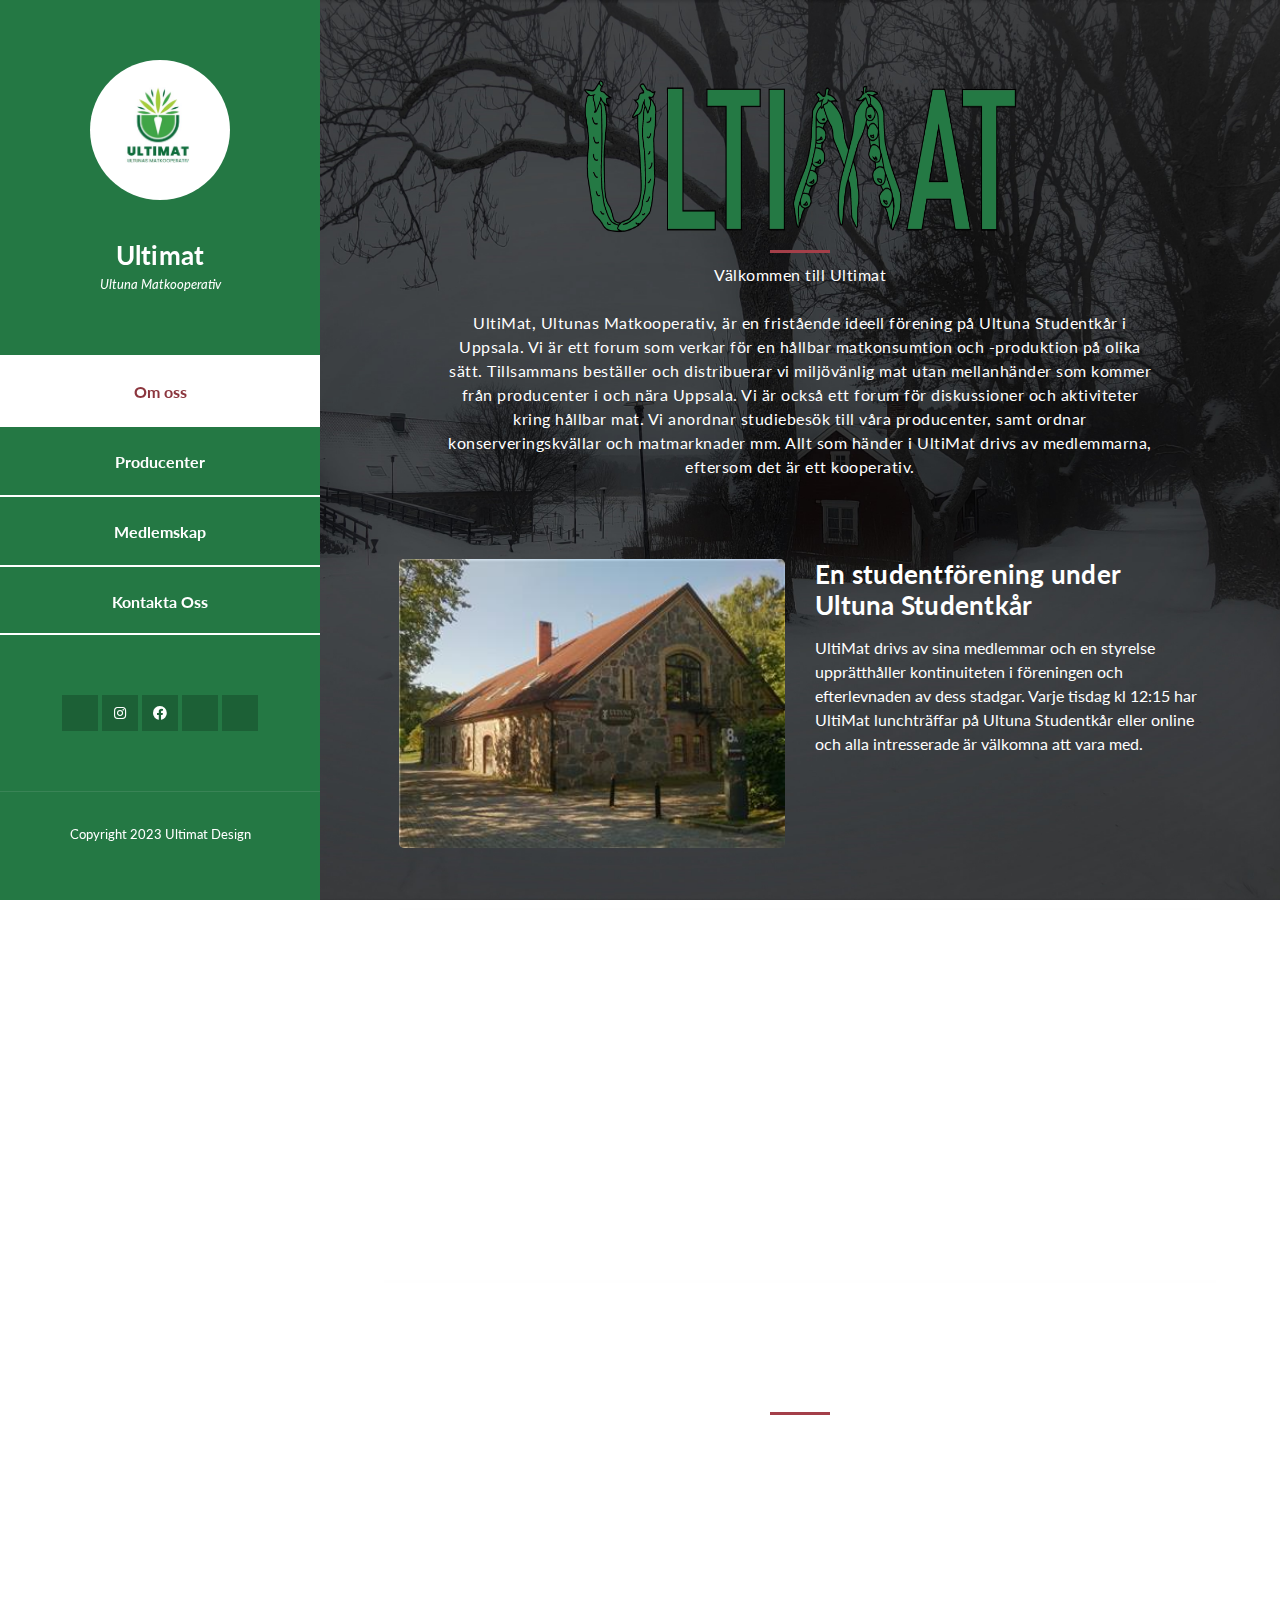
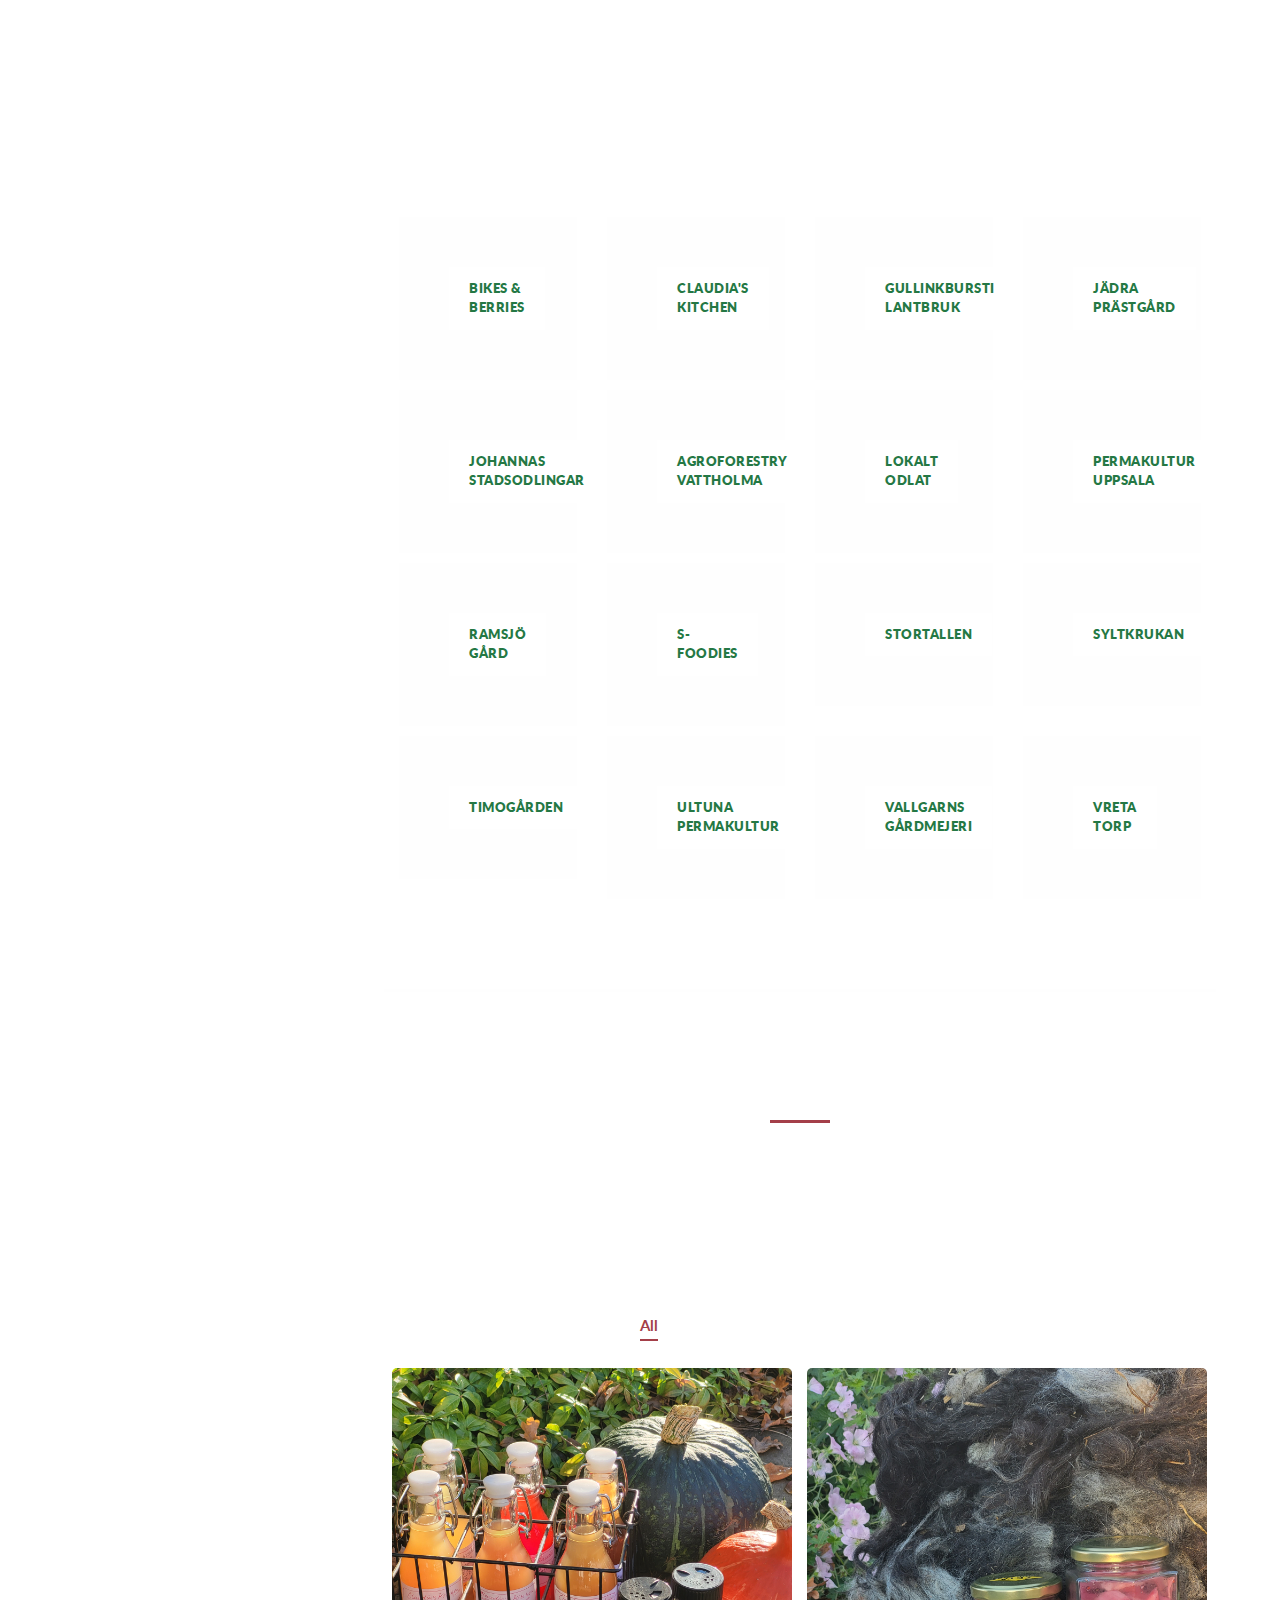
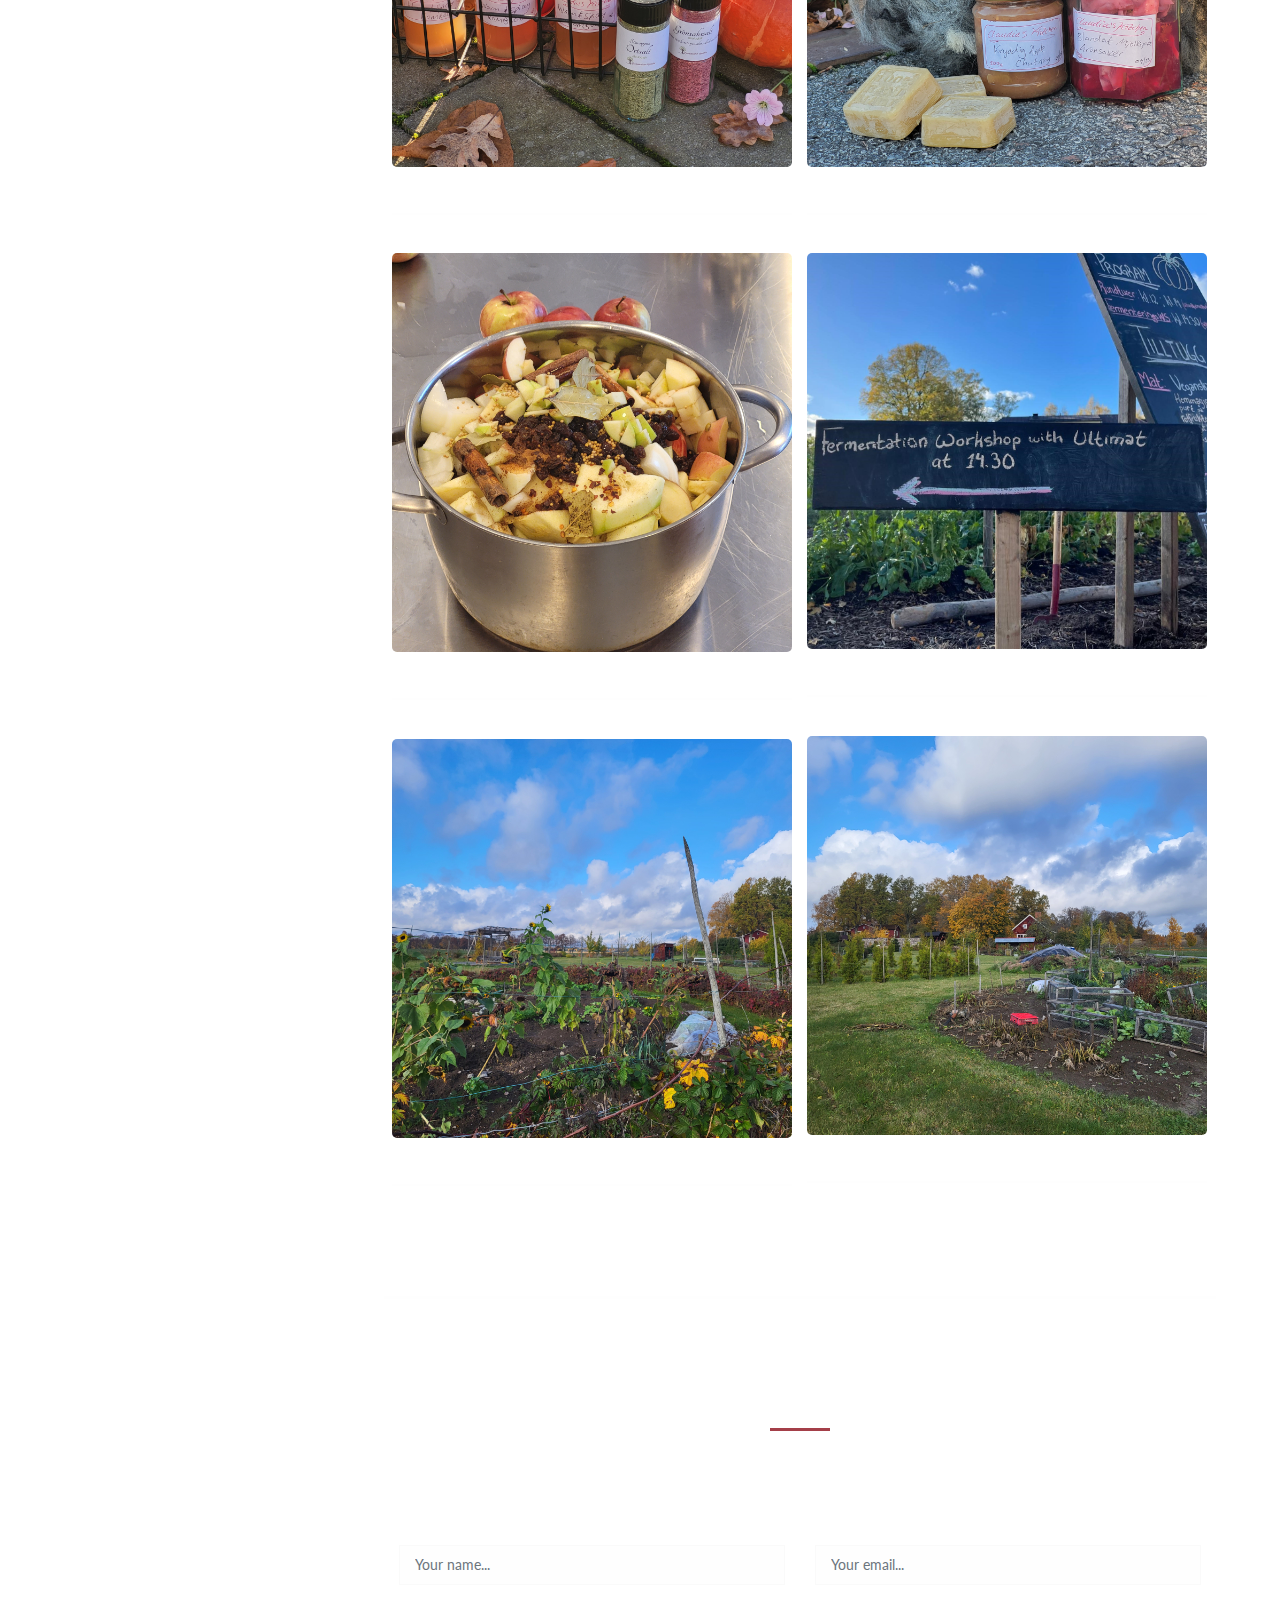
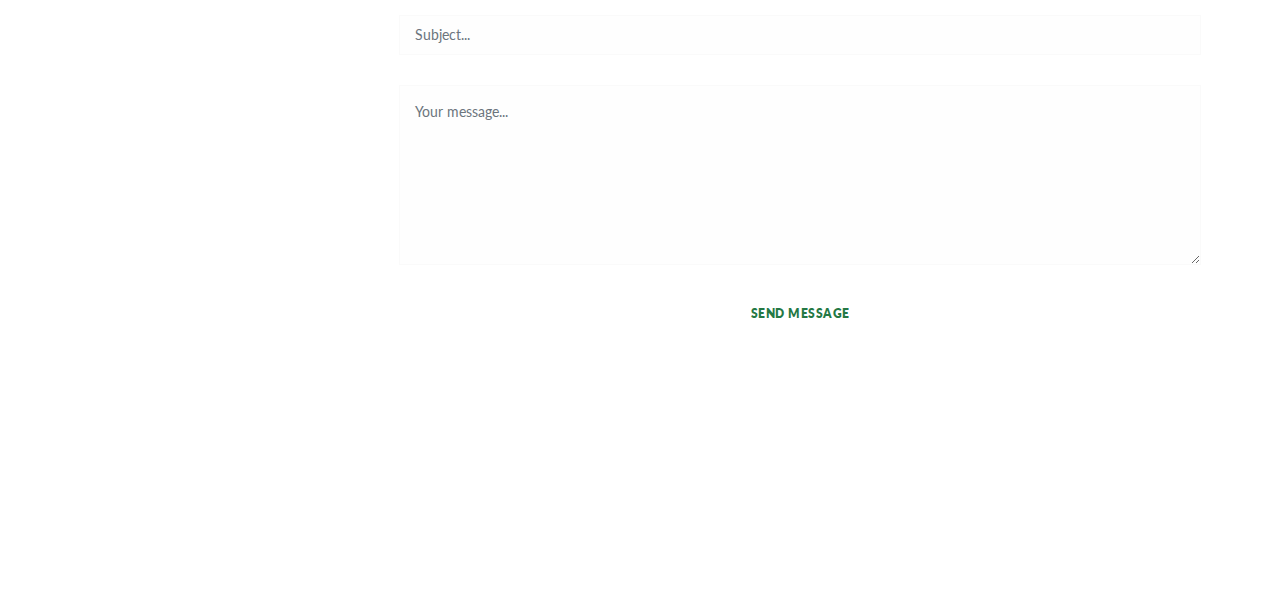
==== commit 1cfce7c6: "Update swedish.html" ====
--- a/swedish.html
+++ b/swedish.html
@@ -22,7 +22,7 @@
     <link href="bootstrap.min.css" rel="stylesheet" />
 
     <!-- Additional CSS Files -->
-    <link rel="stylesheet" href="fontawesome.css" />
+    <link rel="stylesheet" href="https://cdnjs.cloudflare.com/ajax/libs/font-awesome/5.15.1/css/all.min.css" />
     <link rel="stylesheet" href="templatemo-style.css" />
     <link rel="stylesheet" href="owl.css" />
     <link rel="stylesheet" href="lightbox.css" />
@@ -59,16 +59,16 @@
                   ></a>
                 </li>
                 <li>
-                  <a href="https://www.instagram.com/ultimat_ultuna/"><i class="fa fa-instagram"></i></a>
+                  <a href="https://www.instagram.com/ultimat_ultuna/"><i class="fab fa-instagram"></i></a>
                 </li>
                 <li>
-                  <a href="https://www.facebook.com/ultimatultuna/"><i class="fa fa-facebook"></i></a>
+                  <a href="https://www.facebook.com/ultimatultuna/"><i class="fab fa-facebook"></i></a>
                 </li>
                 <li>
-                  <a href="https://linktr.ee/ultimat_ultuna"><i class="fa fa-desktop"></i></a>
+                  <a href="https://linktr.ee/ultimat_ultuna"><i class="fab fa-desktop"></i></a>
                 </li>
                 <li>
-                  <a href="#"><i class="fa fa-envelope"></i></a>
+                  <a href="#"><i class="fab fa-envelope"></i></a>
                 </li>
               </ul>
             </div>
@@ -436,7 +436,7 @@
           <div class="row">
             <div class="right-content">
               <div class="container">
-                <form id="contact" action="" method="post">
+                <form id="contact" action="mailto:ultimat@stud.slu.se" method="post">
                   <div class="row">
                     <div class="col-md-6">
                       <fieldset>
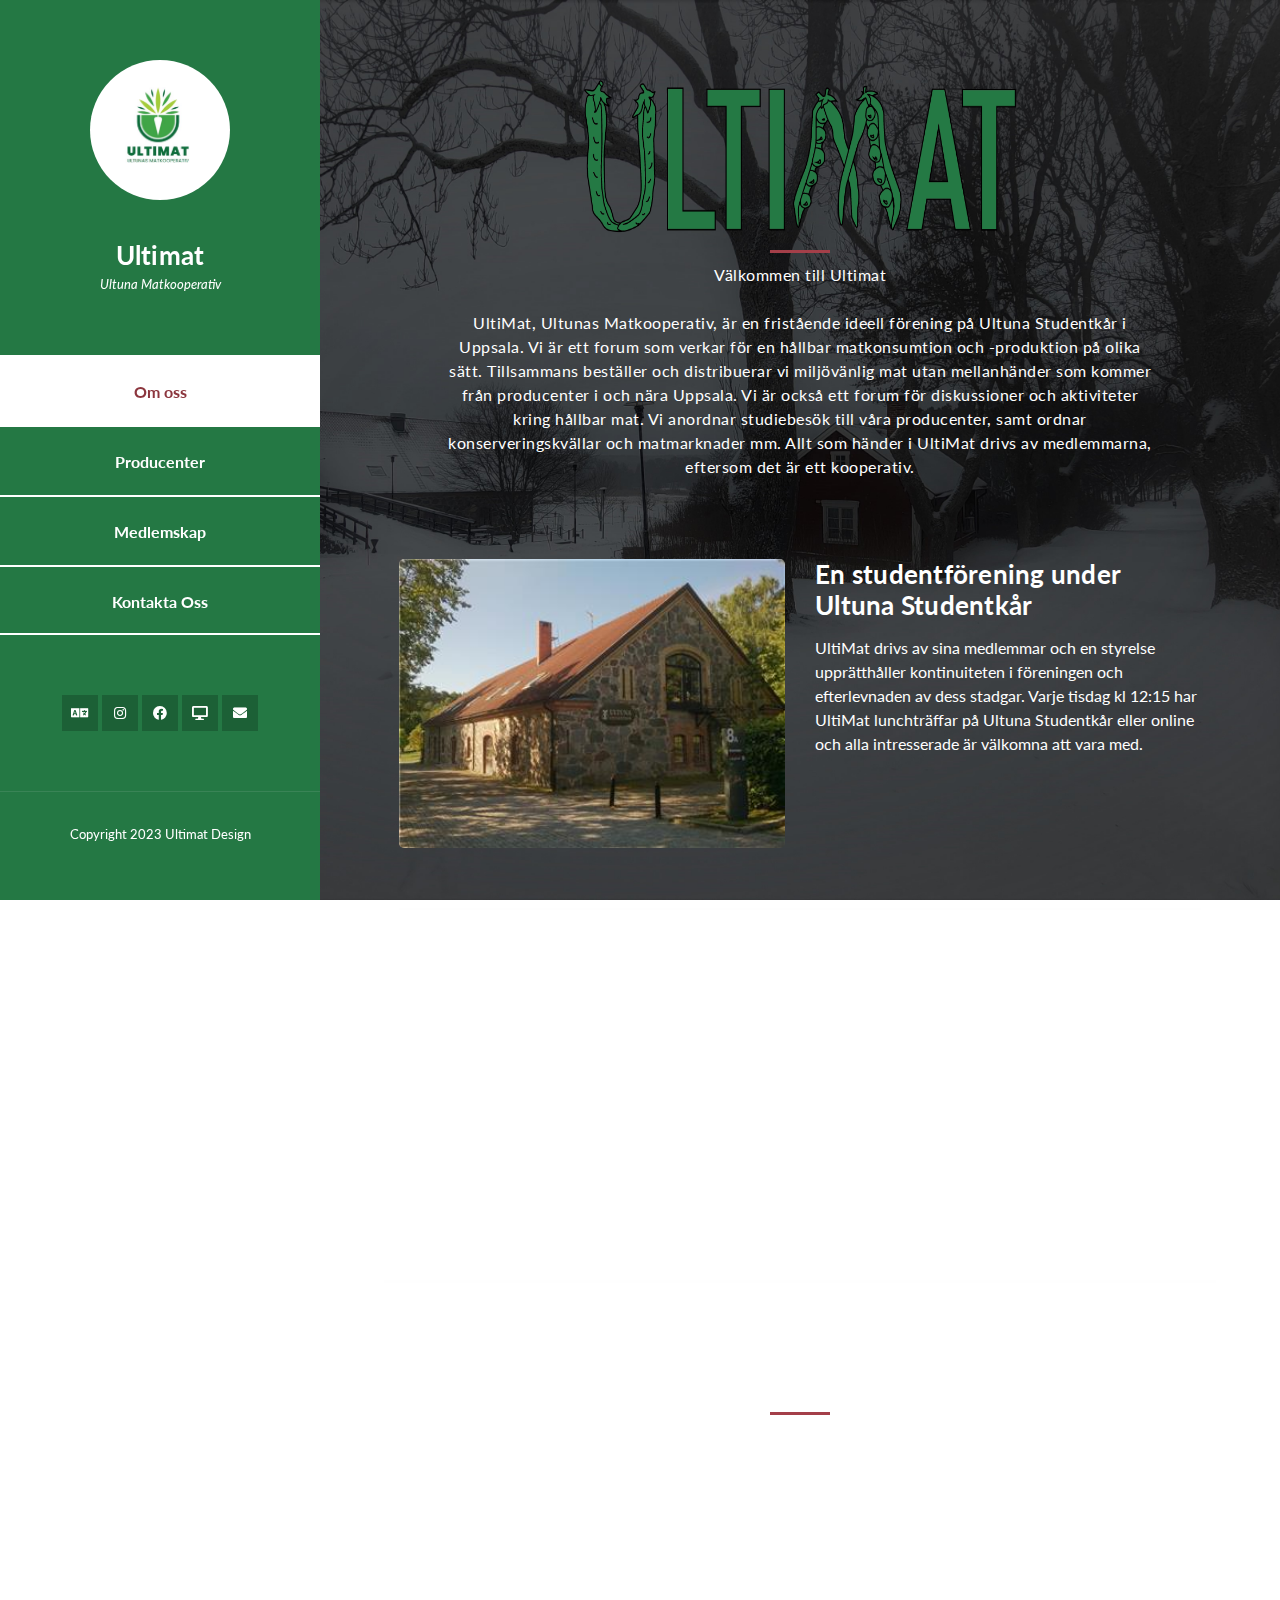
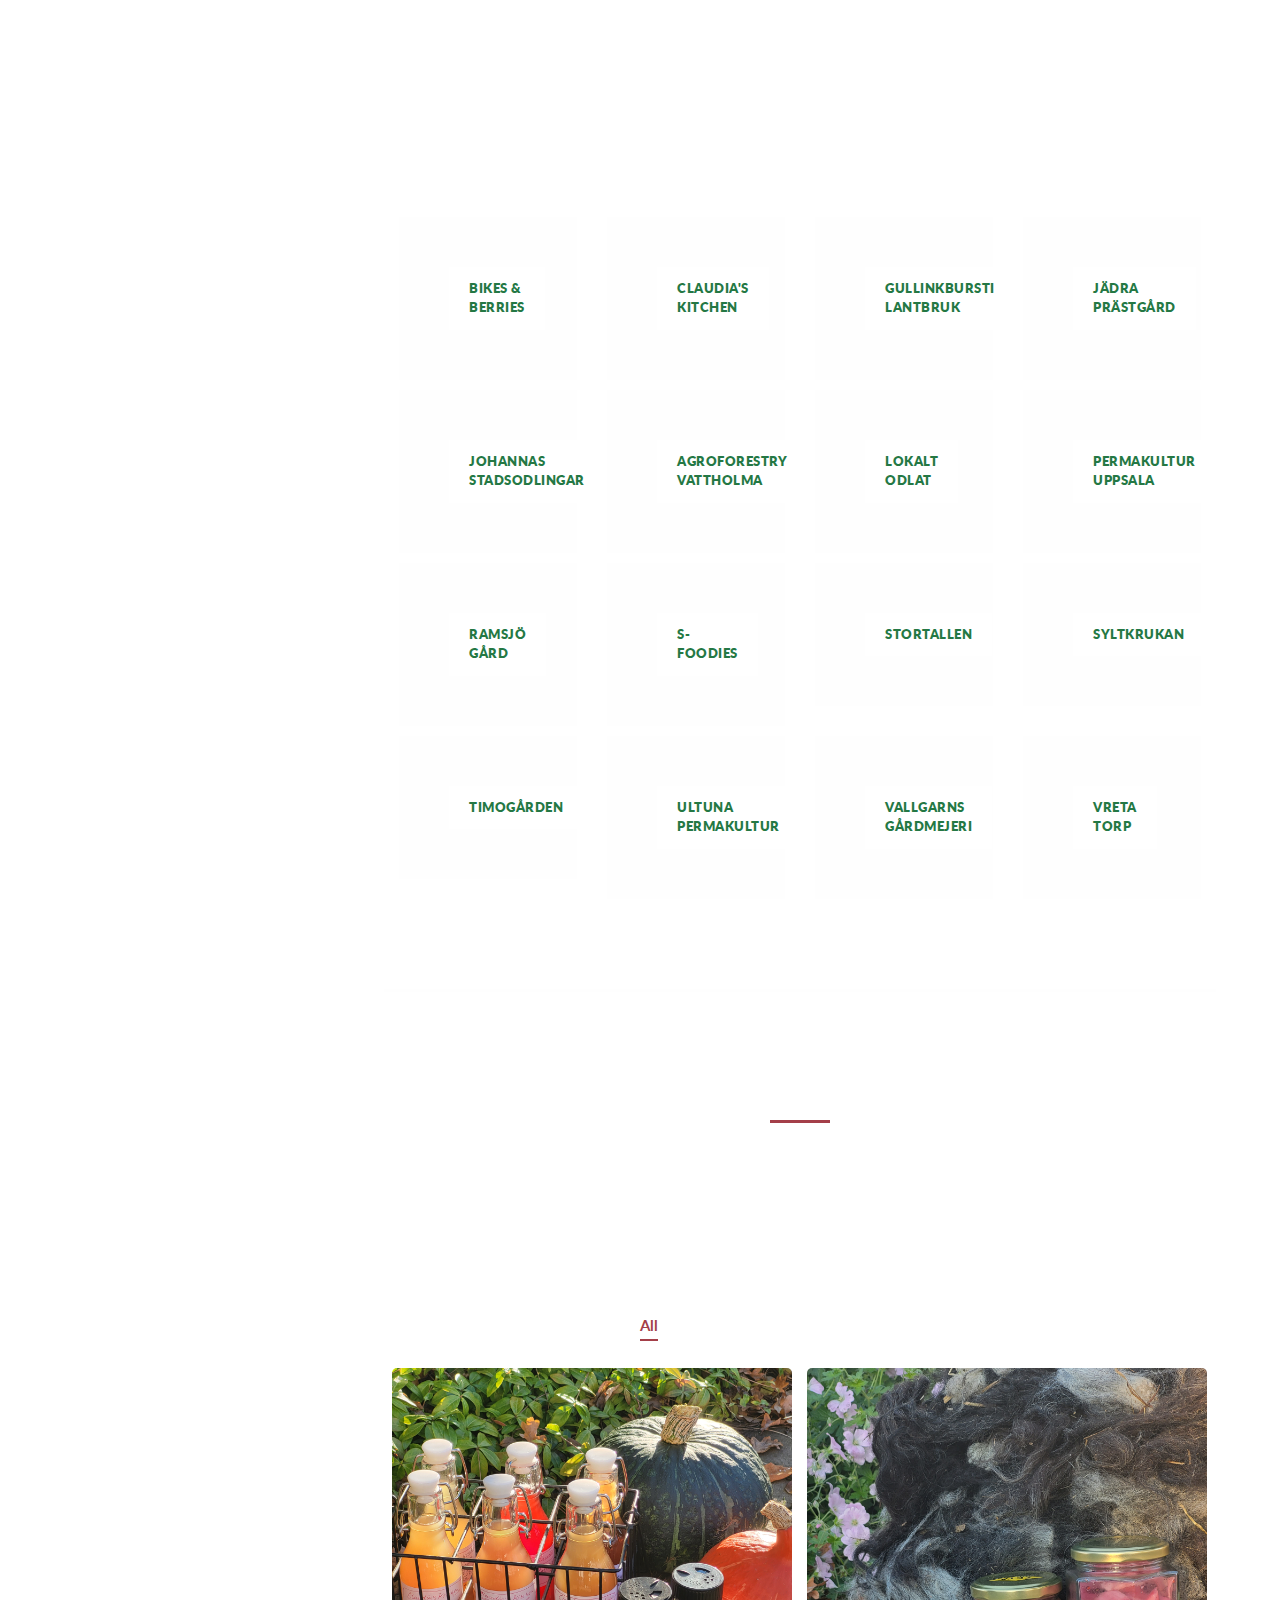
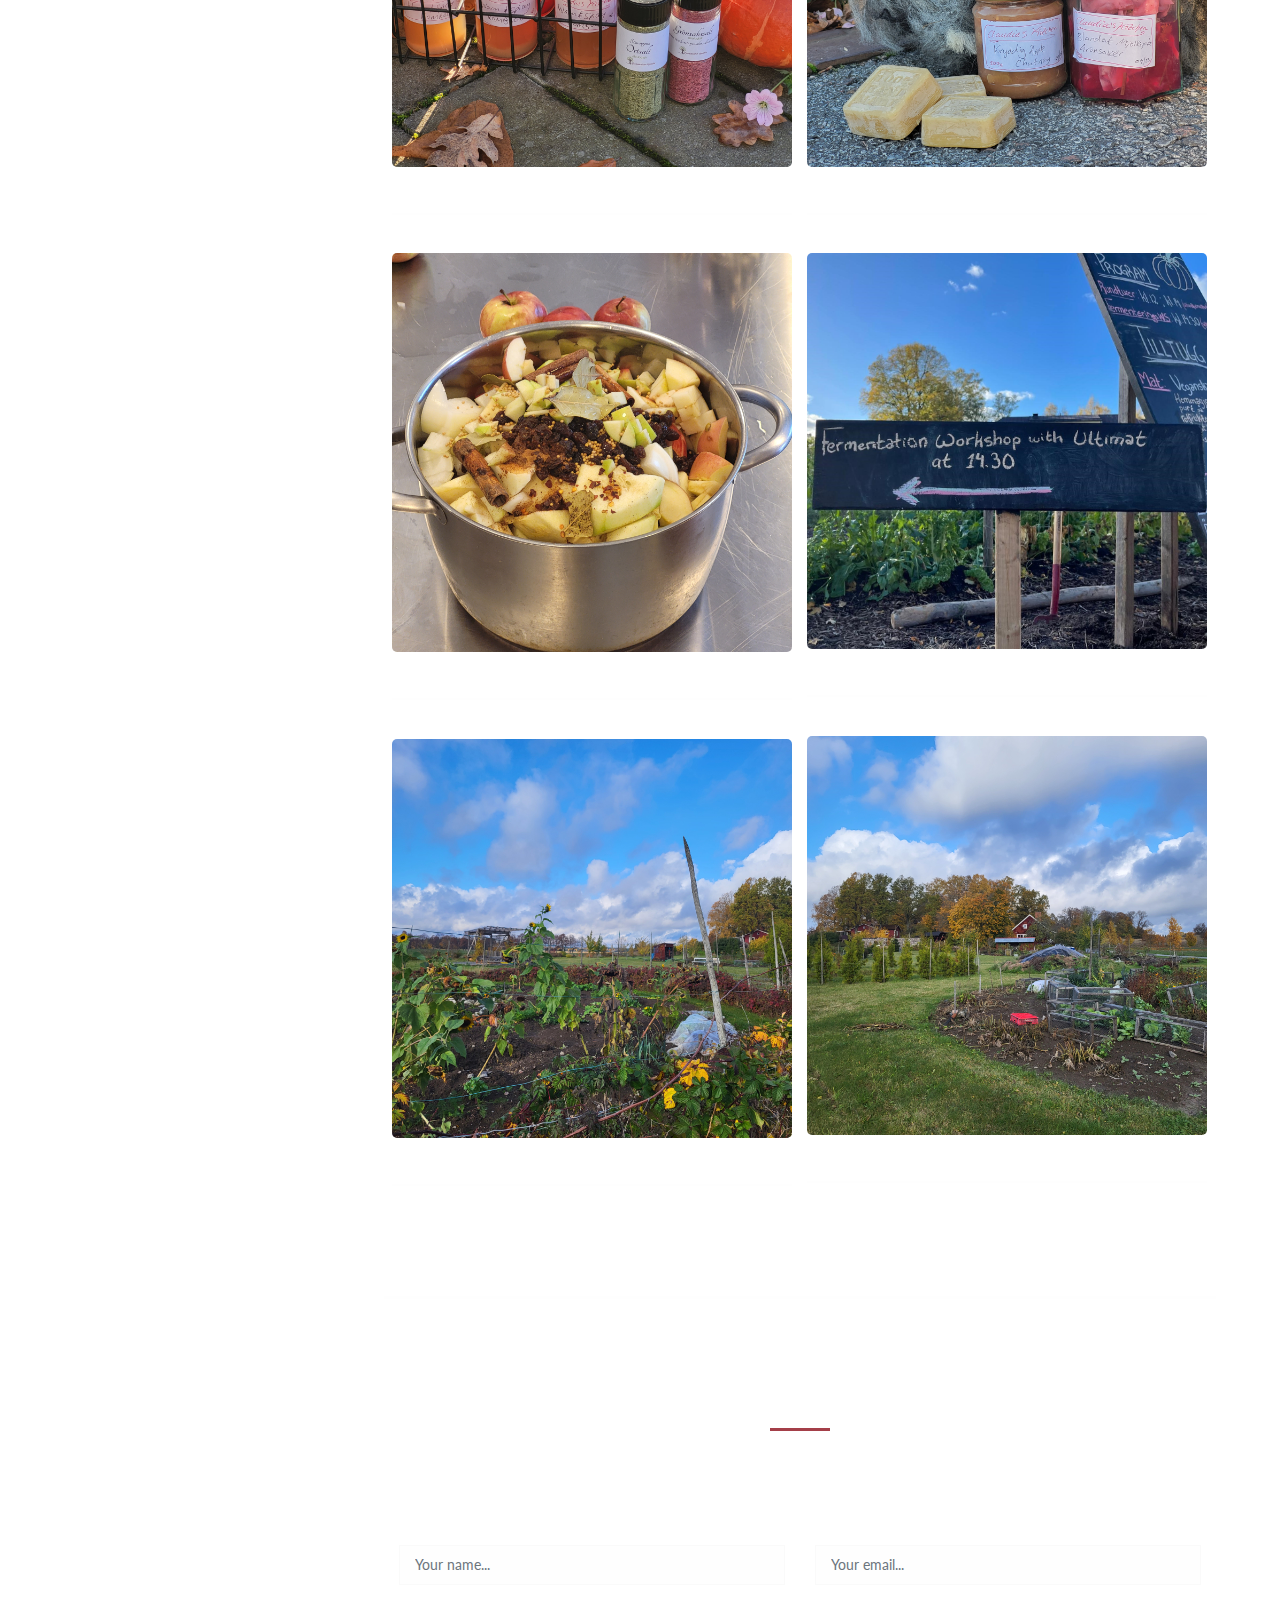
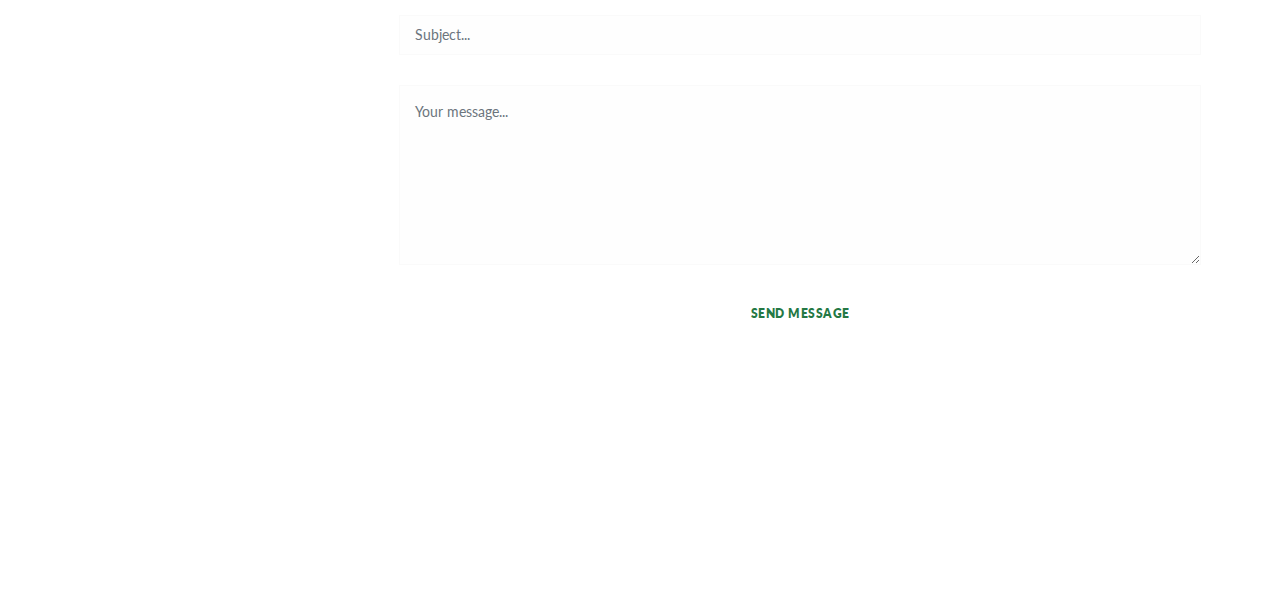
==== commit 986e282e: "Update swedish.html" ====
--- a/swedish.html
+++ b/swedish.html
@@ -54,9 +54,7 @@
             <div class="social-network">
               <ul class="soial-icons">
                 <li>
-                  <a href="index.html"
-                    ><i class="fa fa-language"></i
-                  ></a>
+                  <a href="index.html"><i class="fas fa-language"></i></a>
                 </li>
                 <li>
                   <a href="https://www.instagram.com/ultimat_ultuna/"><i class="fab fa-instagram"></i></a>
@@ -65,10 +63,10 @@
                   <a href="https://www.facebook.com/ultimatultuna/"><i class="fab fa-facebook"></i></a>
                 </li>
                 <li>
-                  <a href="https://linktr.ee/ultimat_ultuna"><i class="fab fa-desktop"></i></a>
+                  <a href="https://linktr.ee/ultimat_ultuna"><i class="fas fa-desktop"></i></a>
                 </li>
                 <li>
-                  <a href="#"><i class="fab fa-envelope"></i></a>
+                  <a href="#"><i class="fas fa-envelope"></i></a>
                 </li>
               </ul>
             </div>
